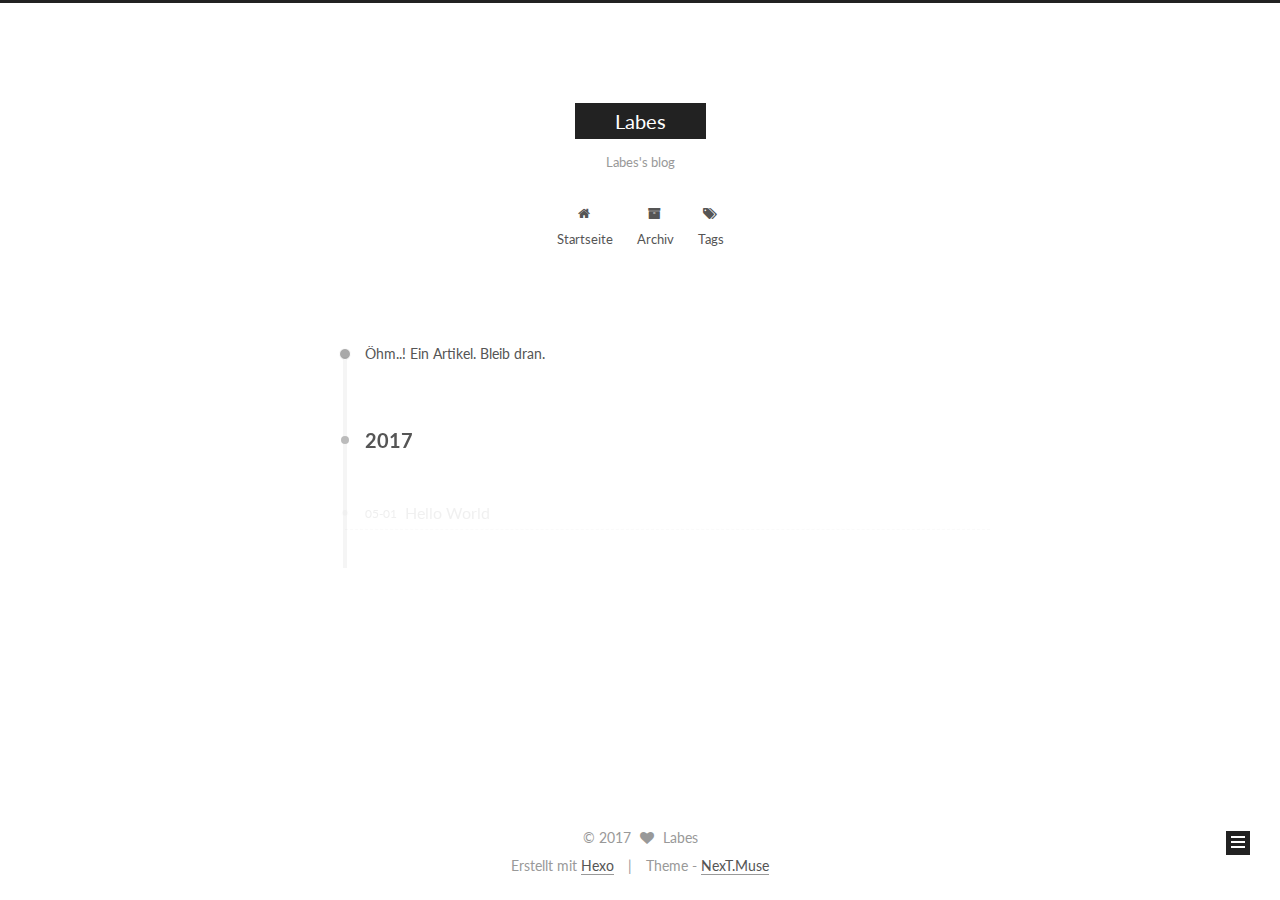
==== archives/index.html @ ba98d1d5 "Site updated: 2017-05-01 14:37:42" ====
<!doctype html>



  


<html class="theme-next muse use-motion" lang="zh">
<head>
  <meta charset="UTF-8"/>
<meta http-equiv="X-UA-Compatible" content="IE=edge" />
<meta name="viewport" content="width=device-width, initial-scale=1, maximum-scale=1"/>






<meta http-equiv="Cache-Control" content="no-transform" />
<meta http-equiv="Cache-Control" content="no-siteapp" />















  
  
  <link href="/lib/fancybox/source/jquery.fancybox.css?v=2.1.5" rel="stylesheet" type="text/css" />




  
  
  
  

  
    
    
  

  

  

  

  

  
    
    
    <link href="//fonts.googleapis.com/css?family=Lato:300,300italic,400,400italic,700,700italic&subset=latin,latin-ext" rel="stylesheet" type="text/css">
  






<link href="/lib/font-awesome/css/font-awesome.min.css?v=4.6.2" rel="stylesheet" type="text/css" />

<link href="/css/main.css?v=5.1.1" rel="stylesheet" type="text/css" />


  <meta name="keywords" content="Hexo, NexT" />








  <link rel="shortcut icon" type="image/x-icon" href="/favicon.ico?v=5.1.1" />






<meta property="og:type" content="website">
<meta property="og:title" content="Labes">
<meta property="og:url" content="http://www.labes.cn/archives/index.html">
<meta property="og:site_name" content="Labes">
<meta name="twitter:card" content="summary">
<meta name="twitter:title" content="Labes">



<script type="text/javascript" id="hexo.configurations">
  var NexT = window.NexT || {};
  var CONFIG = {
    root: '/',
    scheme: 'Muse',
    sidebar: {"position":"left","display":"post","offset":12,"offset_float":0,"b2t":false,"scrollpercent":false},
    fancybox: true,
    motion: true,
    duoshuo: {
      userId: '0',
      author: 'Author'
    },
    algolia: {
      applicationID: '',
      apiKey: '',
      indexName: '',
      hits: {"per_page":10},
      labels: {"input_placeholder":"Search for Posts","hits_empty":"We didn't find any results for the search: ${query}","hits_stats":"${hits} results found in ${time} ms"}
    }
  };
</script>



  <link rel="canonical" href="http://www.labes.cn/archives/"/>





  <title>Archiv | Labes</title>
</head>

<body itemscope itemtype="http://schema.org/WebPage" lang="zh">

  














  
  
    
  

  <div class="container sidebar-position-left  page-archive  ">
    <div class="headband"></div>

    <header id="header" class="header" itemscope itemtype="http://schema.org/WPHeader">
      <div class="header-inner"><div class="site-brand-wrapper">
  <div class="site-meta ">
    

    <div class="custom-logo-site-title">
      <a href="/"  class="brand" rel="start">
        <span class="logo-line-before"><i></i></span>
        <span class="site-title">Labes</span>
        <span class="logo-line-after"><i></i></span>
      </a>
    </div>
      
        <p class="site-subtitle">Labes's blog</p>
      
  </div>

  <div class="site-nav-toggle">
    <button>
      <span class="btn-bar"></span>
      <span class="btn-bar"></span>
      <span class="btn-bar"></span>
    </button>
  </div>
</div>

<nav class="site-nav">
  

  
    <ul id="menu" class="menu">
      
        
        <li class="menu-item menu-item-home">
          <a href="/" rel="section">
            
              <i class="menu-item-icon fa fa-fw fa-home"></i> <br />
            
            Startseite
          </a>
        </li>
      
        
        <li class="menu-item menu-item-archives">
          <a href="/archives" rel="section">
            
              <i class="menu-item-icon fa fa-fw fa-archive"></i> <br />
            
            Archiv
          </a>
        </li>
      
        
        <li class="menu-item menu-item-tags">
          <a href="/tags" rel="section">
            
              <i class="menu-item-icon fa fa-fw fa-tags"></i> <br />
            
            Tags
          </a>
        </li>
      

      
    </ul>
  

  
</nav>



 </div>
    </header>

    <main id="main" class="main">
      <div class="main-inner">
        <div class="content-wrap">
          <div id="content" class="content">
            

  <section id="posts" class="posts-collapse">
    <span class="archive-move-on"></span>

    <span class="archive-page-counter">
      
      
      
        
      
      Öhm..! Ein Artikel. Bleib dran.
    </span>

    

      
      
      

      
        
        <div class="collection-title">
          <h2 class="archive-year motion-element" id="archive-year-2017">2017</h2>
        </div>
      
      

      

  <article class="post post-type-normal" itemscope itemtype="http://schema.org/Article">
    <header class="post-header">

      <h1 class="post-title">
        
            <a class="post-title-link" href="/2017/05/01/hello-world/" itemprop="url">
              
                <span itemprop="name">Hello World</span>
              
            </a>
        
      </h1>

      <div class="post-meta">
        <time class="post-time" itemprop="dateCreated"
              datetime="2017-05-01T14:27:20+08:00"
              content="2017-05-01" >
          05-01
        </time>
      </div>

    </header>
  </article>



    

  </section>

  



          </div>
          


          

        </div>
        
          
  
  <div class="sidebar-toggle">
    <div class="sidebar-toggle-line-wrap">
      <span class="sidebar-toggle-line sidebar-toggle-line-first"></span>
      <span class="sidebar-toggle-line sidebar-toggle-line-middle"></span>
      <span class="sidebar-toggle-line sidebar-toggle-line-last"></span>
    </div>
  </div>

  <aside id="sidebar" class="sidebar">
    <div class="sidebar-inner">

      

      

      <section class="site-overview sidebar-panel sidebar-panel-active">
        <div class="site-author motion-element" itemprop="author" itemscope itemtype="http://schema.org/Person">
          <img class="site-author-image" itemprop="image"
               src="/images/avatar.gif"
               alt="Labes" />
          <p class="site-author-name" itemprop="name">Labes</p>
           
              <p class="site-description motion-element" itemprop="description"></p>
          
        </div>
        <nav class="site-state motion-element">

          
            <div class="site-state-item site-state-posts">
              <a href="/archives">
                <span class="site-state-item-count">1</span>
                <span class="site-state-item-name">Artikel</span>
              </a>
            </div>
          

          

          

        </nav>

        

        <div class="links-of-author motion-element">
          
        </div>

        
        

        
        

        


      </section>

      

      

    </div>
  </aside>


        
      </div>
    </main>

    <footer id="footer" class="footer">
      <div class="footer-inner">
        <div class="copyright" >
  
  &copy; 
  <span itemprop="copyrightYear">2017</span>
  <span class="with-love">
    <i class="fa fa-heart"></i>
  </span>
  <span class="author" itemprop="copyrightHolder">Labes</span>
</div>


<div class="powered-by">
  Erstellt mit  <a class="theme-link" href="https://hexo.io">Hexo</a>
</div>

<div class="theme-info">
  Theme -
  <a class="theme-link" href="https://github.com/iissnan/hexo-theme-next">
    NexT.Muse
  </a>
</div>


        

        
      </div>
    </footer>

    
      <div class="back-to-top">
        <i class="fa fa-arrow-up"></i>
        
      </div>
    

  </div>

  

<script type="text/javascript">
  if (Object.prototype.toString.call(window.Promise) !== '[object Function]') {
    window.Promise = null;
  }
</script>









  












  
  <script type="text/javascript" src="/lib/jquery/index.js?v=2.1.3"></script>

  
  <script type="text/javascript" src="/lib/fastclick/lib/fastclick.min.js?v=1.0.6"></script>

  
  <script type="text/javascript" src="/lib/jquery_lazyload/jquery.lazyload.js?v=1.9.7"></script>

  
  <script type="text/javascript" src="/lib/velocity/velocity.min.js?v=1.2.1"></script>

  
  <script type="text/javascript" src="/lib/velocity/velocity.ui.min.js?v=1.2.1"></script>

  
  <script type="text/javascript" src="/lib/fancybox/source/jquery.fancybox.pack.js?v=2.1.5"></script>


  


  <script type="text/javascript" src="/js/src/utils.js?v=5.1.1"></script>

  <script type="text/javascript" src="/js/src/motion.js?v=5.1.1"></script>



  
  

  
  
    <script type="text/javascript" id="motion.page.archive">
      $('.archive-year').velocity('transition.slideLeftIn');
    </script>
  


  


  <script type="text/javascript" src="/js/src/bootstrap.js?v=5.1.1"></script>



  


  




	





  





  





  






  





  

  

  

  

  

</body>
</html>
---- css/main.css ----
/* normalize.css v3.0.2 | MIT License | git.io/normalize */
html {
  font-family: sans-serif; /* 1 */
  -ms-text-size-adjust: 100%; /* 2 */
  -webkit-text-size-adjust: 100%; /* 2 */
}
body {
  margin: 0;
}
article,
aside,
details,
figcaption,
figure,
footer,
header,
hgroup,
main,
menu,
nav,
section,
summary {
  display: block;
}
audio,
canvas,
progress,
video {
  display: inline-block; /* 1 */
  vertical-align: baseline; /* 2 */
}
audio:not([controls]) {
  display: none;
  height: 0;
}
[hidden],
template {
  display: none;
}
a {
  background-color: transparent;
}
a:active,
a:hover {
  outline: 0;
}
abbr[title] {
  border-bottom: 1px dotted;
}
b,
strong {
  font-weight: bold;
}
dfn {
  font-style: italic;
}
h1 {
  font-size: 2em;
  margin: 0.67em 0;
}
mark {
  background: #ff0;
  color: #000;
}
small {
  font-size: 80%;
}
sub,
sup {
  font-size: 75%;
  line-height: 0;
  position: relative;
  vertical-align: baseline;
}
sup {
  top: -0.5em;
}
sub {
  bottom: -0.25em;
}
img {
  border: 0;
}
svg:not(:root) {
  overflow: hidden;
}
figure {
  margin: 1em 40px;
}
hr {
  -moz-box-sizing: content-box;
  box-sizing: content-box;
  height: 0;
}
pre {
  overflow: auto;
}
code,
kbd,
pre,
samp {
  font-family: monospace, monospace;
  font-size: 1em;
}
button,
input,
optgroup,
select,
textarea {
  color: inherit; /* 1 */
  font: inherit; /* 2 */
  margin: 0; /* 3 */
}
button {
  overflow: visible;
}
button,
select {
  text-transform: none;
}
button,
html input[type="button"],
input[type="reset"],
input[type="submit"] {
  -webkit-appearance: button; /* 2 */
  cursor: pointer; /* 3 */
}
button[disabled],
html input[disabled] {
  cursor: default;
}
button::-moz-focus-inner,
input::-moz-focus-inner {
  border: 0;
  padding: 0;
}
input {
  line-height: normal;
}
input[type="checkbox"],
input[type="radio"] {
  box-sizing: border-box; /* 1 */
  padding: 0; /* 2 */
}
input[type="number"]::-webkit-inner-spin-button,
input[type="number"]::-webkit-outer-spin-button {
  height: auto;
}
input[type="search"] {
  -webkit-appearance: textfield; /* 1 */
  -moz-box-sizing: content-box;
  -webkit-box-sizing: content-box; /* 2 */
  box-sizing: content-box;
}
input[type="search"]::-webkit-search-cancel-button,
input[type="search"]::-webkit-search-decoration {
  -webkit-appearance: none;
}
fieldset {
  border: 1px solid #c0c0c0;
  margin: 0 2px;
  padding: 0.35em 0.625em 0.75em;
}
legend {
  border: 0; /* 1 */
  padding: 0; /* 2 */
}
textarea {
  overflow: auto;
}
optgroup {
  font-weight: bold;
}
table {
  border-collapse: collapse;
  border-spacing: 0;
}
td,
th {
  padding: 0;
}
::selection {
  background: #262a30;
  color: #fff;
}
body {
  position: relative;
  font-family: 'Lato', "PingFang SC", "Microsoft YaHei", sans-serif;
  font-size: 14px;
  line-height: 2;
  color: #555;
  background: #fff;
}
@media (max-width: 767px) {
  body {
    padding-right: 0 !important;
  }
}
@media (min-width: 768px) and (max-width: 991px) {
  body {
    padding-right: 0 !important;
  }
}
@media (min-width: 1600px) {
  body {
    font-size: 16px;
  }
}
h1,
h2,
h3,
h4,
h5,
h6 {
  margin: 0;
  padding: 0;
  font-weight: bold;
  line-height: 1.5;
  font-family: 'Lato', "PingFang SC", "Microsoft YaHei", sans-serif;
}
h2,
h3,
h4,
h5,
h6 {
  margin: 20px 0 15px;
}
h1 {
  font-size: 22px;
}
@media (max-width: 767px) {
  h1 {
    font-size: 18px;
  }
}
h2 {
  font-size: 20px;
}
@media (max-width: 767px) {
  h2 {
    font-size: 16px;
  }
}
h3 {
  font-size: 18px;
}
@media (max-width: 767px) {
  h3 {
    font-size: 14px;
  }
}
h4 {
  font-size: 16px;
}
@media (max-width: 767px) {
  h4 {
    font-size: 12px;
  }
}
h5 {
  font-size: 14px;
}
@media (max-width: 767px) {
  h5 {
    font-size: 10px;
  }
}
h6 {
  font-size: 12px;
}
@media (max-width: 767px) {
  h6 {
    font-size: 8px;
  }
}
p {
  margin: 0 0 25px 0;
}
a {
  color: #555;
  text-decoration: none;
  border-bottom: 1px solid #999;
  word-wrap: break-word;
}
a:hover {
  color: #222;
  border-bottom-color: #222;
}
blockquote {
  margin: 0;
  padding: 0;
}
img {
  display: block;
  margin: auto;
  max-width: 100%;
  height: auto;
}
hr {
  margin: 40px 0;
  height: 3px;
  border: none;
  background-color: #ddd;
  background-image: repeating-linear-gradient(-45deg, #fff, #fff 4px, transparent 4px, transparent 8px);
}
blockquote {
  padding: 0 15px;
  color: #666;
  border-left: 4px solid #ddd;
}
blockquote cite::before {
  content: "-";
  padding: 0 5px;
}
dt {
  font-weight: 700;
}
dd {
  margin: 0;
  padding: 0;
}
.text-left {
  text-align: left;
}
.text-center {
  text-align: center;
}
.text-right {
  text-align: right;
}
.text-justify {
  text-align: justify;
}
.text-nowrap {
  white-space: nowrap;
}
.text-lowercase {
  text-transform: lowercase;
}
.text-uppercase {
  text-transform: uppercase;
}
.text-capitalize {
  text-transform: capitalize;
}
.center-block {
  display: block;
  margin-left: auto;
  margin-right: auto;
}
.clearfix:before,
.clearfix:after {
  content: " ";
  display: table;
}
.clearfix:after {
  clear: both;
}
.pullquote {
  width: 45%;
}
.pullquote.left {
  float: left;
  margin-left: 5px;
  margin-right: 10px;
}
.pullquote.right {
  float: right;
  margin-left: 10px;
  margin-right: 5px;
}
.affix.affix.affix {
  position: fixed;
}
.translation {
  margin-top: -20px;
  font-size: 14px;
  color: #999;
}
.scrollbar-measure {
  width: 100px;
  height: 100px;
  overflow: scroll;
  position: absolute;
  top: -9999px;
}
.use-motion .motion-element {
  opacity: 0;
}
table {
  margin: 20px 0;
  width: 100%;
  border-collapse: collapse;
  border-spacing: 0;
  border: 1px solid #ddd;
  font-size: 14px;
  table-layout: fixed;
  word-wrap: break-all;
}
table>tbody>tr:nth-of-type(odd) {
  background-color: #f9f9f9;
}
table>tbody>tr:hover {
  background-color: #f5f5f5;
}
caption,
th,
td {
  padding: 8px;
  text-align: left;
  vertical-align: middle;
  font-weight: normal;
}
th,
td {
  border-bottom: 3px solid #ddd;
  border-right: 1px solid #eee;
}
th {
  padding-bottom: 10px;
  font-weight: 700;
}
td {
  border-bottom-width: 1px;
}
html,
body {
  height: 100%;
}
.container {
  position: relative;
  min-height: 100%;
}
.header-inner {
  margin: 0 auto;
  padding: 100px 0 70px;
  width: 700px;
}
@media (min-width: 1600px) {
  .container .header-inner {
    width: 900px;
  }
}
.main {
  padding-bottom: 150px;
}
.main-inner {
  margin: 0 auto;
  width: 700px;
}
@media (min-width: 1600px) {
  .container .main-inner {
    width: 900px;
  }
}
.footer {
  position: absolute;
  left: 0;
  bottom: 0;
  width: 100%;
  min-height: 50px;
}
.footer-inner {
  box-sizing: border-box;
  margin: 20px auto;
  width: 700px;
}
@media (min-width: 1600px) {
  .container .footer-inner {
    width: 900px;
  }
}
pre,
.highlight {
  overflow: auto;
  margin: 20px 0;
  padding: 0;
  font-size: 13px;
  color: #4d4d4c;
  background: #f7f7f7;
  line-height: 1.6;
}
pre,
code {
  font-family: consolas, Menlo, "PingFang SC", "Microsoft YaHei", monospace;
}
code {
  padding: 2px 4px;
  word-wrap: break-word;
  color: #555;
  background: #eee;
  border-radius: 3px;
  font-size: 13px;
}
pre code {
  padding: 0;
  color: #4d4d4c;
  background: none;
  text-shadow: none;
}
.highlight {
  border-radius: 1px;
}
.highlight pre {
  border: none;
  margin: 0;
  padding: 10px 0;
}
.highlight table {
  margin: 0;
  width: auto;
  border: none;
}
.highlight td {
  border: none;
  padding: 0;
}
.highlight figcaption {
  font-size: 1em;
  color: #4d4d4c;
  line-height: 1em;
  margin-bottom: 1em;
}
.highlight figcaption:before,
.highlight figcaption:after {
  content: " ";
  display: table;
}
.highlight figcaption:after {
  clear: both;
}
.highlight figcaption a {
  float: right;
  color: #4d4d4c;
}
.highlight figcaption a:hover {
  border-bottom-color: #4d4d4c;
}
.highlight .gutter pre {
  padding-left: 10px;
  padding-right: 10px;
  color: #869194;
  text-align: right;
  background-color: #eff2f3;
}
.highlight .code pre {
  width: 100%;
  padding-left: 10px;
  padding-right: 10px;
  background-color: #f7f7f7;
}
.highlight .line {
  height: 20px;
}
.gutter {
  -webkit-user-select: none;
  -moz-user-select: none;
  -ms-user-select: none;
  user-select: none;
}
.gist table {
  width: auto;
}
.gist table td {
  border: none;
}
pre .deletion {
  background: #fdd;
}
pre .addition {
  background: #dfd;
}
pre .meta {
  color: #8959a8;
}
pre .comment {
  color: #8e908c;
}
pre .variable,
pre .attribute,
pre .tag,
pre .regexp,
pre .ruby .constant,
pre .xml .tag .title,
pre .xml .pi,
pre .xml .doctype,
pre .html .doctype,
pre .css .id,
pre .css .class,
pre .css .pseudo {
  color: #c82829;
}
pre .number,
pre .preprocessor,
pre .built_in,
pre .literal,
pre .params,
pre .constant,
pre .command {
  color: #f5871f;
}
pre .ruby .class .title,
pre .css .rules .attribute,
pre .string,
pre .value,
pre .inheritance,
pre .header,
pre .ruby .symbol,
pre .xml .cdata,
pre .special,
pre .number,
pre .formula {
  color: #718c00;
}
pre .title,
pre .css .hexcolor {
  color: #3e999f;
}
pre .function,
pre .python .decorator,
pre .python .title,
pre .ruby .function .title,
pre .ruby .title .keyword,
pre .perl .sub,
pre .javascript .title,
pre .coffeescript .title {
  color: #4271ae;
}
pre .keyword,
pre .javascript .function {
  color: #8959a8;
}
.full-image.full-image.full-image {
  border: none;
  max-width: 100%;
  width: auto;
  margin: 20px auto;
}
@media (min-width: 992px) {
  .full-image.full-image.full-image {
    max-width: none;
    width: 110%;
    margin: 25px -5%;
  }
}
.blockquote-center,
.page-home .post-type-quote blockquote,
.page-post-detail .post-type-quote blockquote {
  position: relative;
  margin: 40px 0;
  padding: 0;
  border-left: none;
  text-align: center;
}
.blockquote-center::before,
.page-home .post-type-quote blockquote::before,
.page-post-detail .post-type-quote blockquote::before,
.blockquote-center::after,
.page-home .post-type-quote blockquote::after,
.page-post-detail .post-type-quote blockquote::after {
  position: absolute;
  content: ' ';
  display: block;
  width: 100%;
  height: 24px;
  opacity: 0.2;
  background-repeat: no-repeat;
  background-position: 0 -6px;
  background-size: 22px 22px;
}
.blockquote-center::before,
.page-home .post-type-quote blockquote::before,
.page-post-detail .post-type-quote blockquote::before {
  top: -20px;
  background-image: url("../images/quote-l.svg");
  border-top: 1px solid #ccc;
}
.blockquote-center::after,
.page-home .post-type-quote blockquote::after,
.page-post-detail .post-type-quote blockquote::after {
  bottom: -20px;
  background-image: url("../images/quote-r.svg");
  border-bottom: 1px solid #ccc;
  background-position: 100% 8px;
}
.blockquote-center p,
.page-home .post-type-quote blockquote p,
.page-post-detail .post-type-quote blockquote p,
.blockquote-center div,
.page-home .post-type-quote blockquote div,
.page-post-detail .post-type-quote blockquote div {
  text-align: center;
}
.post .post-body .group-picture img {
  box-sizing: border-box;
  padding: 0 3px;
  border: none;
}
.post .group-picture-row {
  overflow: hidden;
  margin-top: 6px;
}
.post .group-picture-row:first-child {
  margin-top: 0;
}
.post .group-picture-column {
  float: left;
}
.page-post-detail .post-body .group-picture-column {
  float: none;
  margin-top: 10px;
  width: auto !important;
}
.page-post-detail .post-body .group-picture-column img {
  margin: 0 auto;
}
.page-archive .group-picture-container {
  overflow: hidden;
}
.page-archive .group-picture-row {
  float: left;
}
.page-archive .group-picture-row:first-child {
  margin-top: 6px;
}
.page-archive .group-picture-column {
  max-width: 150px;
  max-height: 150px;
}
.note {
  padding: 20px;
  margin: 20px 0;
  border: 1px solid #eee;
  border-left-width: 5px;
  border-radius: 3px;
}
.note h2,
.note h3,
.note h4,
.note h5,
.note h6 {
  margin-top: 0;
  margin-bottom: 5px;
}
.note p:last-child {
  margin-bottom: 0;
}
.note code {
  border-radius: 3px;
}
.note+.note {
  margin-top: -5px;
}
.default {
  border-left-color: #777;
}
.default h2,
.default h3,
.default h4,
.default h5,
.default h6 {
  color: #777;
}
.primary {
  border-left-color: #428bca;
}
.primary h2,
.primary h3,
.primary h4,
.primary h5,
.primary h6 {
  color: #428bca;
}
.success {
  border-left-color: #5cb85c;
}
.success h2,
.success h3,
.success h4,
.success h5,
.success h6 {
  color: #5cb85c;
}
.danger {
  border-left-color: #d9534f;
}
.danger h2,
.danger h3,
.danger h4,
.danger h5,
.danger h6 {
  color: #d9534f;
}
.warning {
  border-left-color: #f0ad4e;
}
.warning h2,
.warning h3,
.warning h4,
.warning h5,
.warning h6 {
  color: #f0ad4e;
}
.info {
  border-left-color: #5bc0de;
}
.info h2,
.info h3,
.info h4,
.info h5,
.info h6 {
  color: #5bc0de;
}
.btn {
  display: inline-block;
  padding: 0 20px;
  font-size: 14px;
  color: #fff;
  background: #222;
  border: 2px solid #222;
  text-decoration: none;
  border-radius: 0;
  transition-property: background-color;
  transition-duration: 0.2s;
  transition-timing-function: ease-in-out;
  transition-delay: 0s;
}
.btn:hover,
.post-button .btn:hover {
  border-color: #222;
  color: #222;
  background: #fff;
}
.btn-bar {
  display: block;
  width: 22px;
  height: 2px;
  background: #555;
  border-radius: 1px;
}
.btn-bar+.btn-bar {
  margin-top: 4px;
}
.pagination {
  margin: 120px 0 40px;
  text-align: center;
  border-top: 1px solid #eee;
}
.page-number-basic,
.pagination .prev,
.pagination .next,
.pagination .page-number,
.pagination .space {
  display: inline-block;
  position: relative;
  top: -1px;
  margin: 0 10px;
  padding: 0 10px;
  line-height: 30px;
}
@media (max-width: 767px) {
  .page-number-basic,
  .pagination .prev,
  .pagination .next,
  .pagination .page-number,
  .pagination .space {
    margin: 0 5px;
  }
}
.pagination .prev,
.pagination .next,
.pagination .page-number {
  border-bottom: 0;
  border-top: 1px solid #eee;
  transition-property: border-color;
  transition-duration: 0.2s;
  transition-timing-function: ease-in-out;
  transition-delay: 0s;
}
.pagination .prev:hover,
.pagination .next:hover,
.pagination .page-number:hover {
  border-top-color: #222;
}
.pagination .space {
  padding: 0;
  margin: 0;
}
.pagination .prev {
  margin-left: 0;
}
.pagination .next {
  margin-right: 0;
}
.pagination .page-number.current {
  color: #fff;
  background: #ccc;
  border-top-color: #ccc;
}
@media (max-width: 767px) {
  .pagination {
    border-top: none;
  }
  .pagination .prev,
  .pagination .next,
  .pagination .page-number {
    margin-bottom: 10px;
    border-top: 0;
    border-bottom: 1px solid #eee;
  }
  .pagination .prev:hover,
  .pagination .next:hover,
  .pagination .page-number:hover {
    border-bottom-color: #222;
  }
}
.comments {
  margin: 60px 20px 0;
}
.tag-cloud {
  text-align: center;
}
.tag-cloud a {
  display: inline-block;
  margin: 10px;
}
.back-to-top {
  box-sizing: border-box;
  position: fixed;
  bottom: -100px;
  right: 30px;
  z-index: 1050;
  padding: 0 6px;
  width: 24px;
  background: #222;
  font-size: 12px;
  opacity: 1;
  color: #fff;
  cursor: pointer;
  text-align: center;
  -webkit-transform: translateZ(0);
  transition-property: bottom;
  transition-duration: 0.2s;
  transition-timing-function: ease-in-out;
  transition-delay: 0s;
}
@media (max-width: 767px) {
  .back-to-top {
    display: none;
  }
}
@media (min-width: 768px) and (max-width: 991px) {
  .back-to-top {
    display: none;
  }
}
.back-to-top.back-to-top-on {
  bottom: 19px;
}
.header {
  background: transparent;
}
.header-inner {
  position: relative;
}
.headband {
  height: 3px;
  background: #222;
}
.site-meta {
  margin: 0;
  text-align: center;
}
@media (max-width: 767px) {
  .site-meta {
    text-align: center;
  }
}
.brand {
  position: relative;
  display: inline-block;
  padding: 0 40px;
  color: #fff;
  background: #222;
  border-bottom: none;
}
.brand:hover {
  color: #fff;
}
.logo {
  display: inline-block;
  margin-right: 5px;
  line-height: 36px;
  vertical-align: top;
}
.site-title {
  display: inline-block;
  vertical-align: top;
  line-height: 36px;
  font-size: 20px;
  font-weight: normal;
  font-family: 'Lato', "PingFang SC", "Microsoft YaHei", sans-serif;
}
.site-subtitle {
  margin-top: 10px;
  font-size: 13px;
  color: #999;
}
.use-motion .brand {
  opacity: 0;
}
.use-motion .logo,
.use-motion .site-title,
.use-motion .site-subtitle {
  opacity: 0;
  position: relative;
  top: -10px;
}
.site-nav-toggle {
  display: none;
  position: absolute;
  top: 10px;
  left: 10px;
}
@media (max-width: 767px) {
  .site-nav-toggle {
    display: block;
  }
}
.site-nav-toggle button {
  margin-top: 2px;
  padding: 9px 10px;
  background: transparent;
  border: none;
}
@media (max-width: 767px) {
  .site-nav {
    display: none;
    margin: 0 -10px;
    padding: 0 10px;
    clear: both;
    border-top: 1px solid #ddd;
  }
}
@media (min-width: 768px) and (max-width: 991px) {
  .site-nav {
    display: block !important;
  }
}
@media (min-width: 992px) {
  .site-nav {
    display: block !important;
  }
}
.menu {
  margin-top: 20px;
  padding-left: 0;
  text-align: center;
}
.menu .menu-item {
  display: inline-block;
  margin: 0 10px;
  list-style: none;
}
@media screen and (max-width: 767px) {
  .menu .menu-item {
    margin-top: 10px;
  }
}
.menu .menu-item a {
  display: block;
  font-size: 13px;
  line-height: inherit;
  border-bottom: 1px solid transparent;
  transition-property: border-color;
  transition-duration: 0.2s;
  transition-timing-function: ease-in-out;
  transition-delay: 0s;
}
.menu .menu-item a:hover {
  border-bottom-color: #222;
}
.menu .menu-item .fa {
  margin-right: 5px;
}
.use-motion .menu-item {
  opacity: 0;
}
.post-body {
  font-family: 'Lato', "PingFang SC", "Microsoft YaHei", sans-serif;
}
@media (max-width: 767px) {
  .post-body {
    word-break: break-word;
  }
}
.post-body .fancybox img {
  display: block !important;
  margin: 0 auto;
  cursor: pointer;
  cursor: zoom-in;
  cursor: -webkit-zoom-in;
}
.post-body .image-caption,
.post-body .figure .caption {
  margin: 10px auto 15px;
  text-align: center;
  font-size: 14px;
  color: #999;
  font-weight: bold;
  line-height: 1;
}
.post-sticky-flag {
  display: inline-block;
  font-size: 16px;
  -ms-transform: rotate(30deg);
  -webkit-transform: rotate(30deg);
  -moz-transform: rotate(30deg);
  -ms-transform: rotate(30deg);
  -o-transform: rotate(30deg);
  transform: rotate(30deg);
}
.posts-expand {
  padding-top: 40px;
}
@media (max-width: 767px) {
  .posts-expand {
    margin: 0 20px;
  }
  .post-body pre {
    padding: 10px;
  }
  .post-body pre .gutter pre {
    padding-right: 10px;
  }
  .post-body .highlight {
    margin-left: 0px;
    margin-right: 0px;
    padding: 0;
  }
  .post-body .highlight .gutter pre {
    padding-right: 10px;
  }
}
@media (min-width: 992px) {
  .posts-expand .post-body {
    text-align: justify;
  }
}
.posts-expand .post-body h2,
.posts-expand .post-body h3,
.posts-expand .post-body h4,
.posts-expand .post-body h5,
.posts-expand .post-body h6 {
  padding-top: 10px;
}
.posts-expand .post-body h2 .header-anchor,
.posts-expand .post-body h3 .header-anchor,
.posts-expand .post-body h4 .header-anchor,
.posts-expand .post-body h5 .header-anchor,
.posts-expand .post-body h6 .header-anchor {
  float: right;
  margin-left: 10px;
  color: #ccc;
  border-bottom-style: none;
  visibility: hidden;
}
.posts-expand .post-body h2 .header-anchor:hover,
.posts-expand .post-body h3 .header-anchor:hover,
.posts-expand .post-body h4 .header-anchor:hover,
.posts-expand .post-body h5 .header-anchor:hover,
.posts-expand .post-body h6 .header-anchor:hover {
  color: inherit;
}
.posts-expand .post-body h2:hover .header-anchor,
.posts-expand .post-body h3:hover .header-anchor,
.posts-expand .post-body h4:hover .header-anchor,
.posts-expand .post-body h5:hover .header-anchor,
.posts-expand .post-body h6:hover .header-anchor {
  visibility: visible;
}
.posts-expand .post-body ul li {
  list-style: circle;
}
.posts-expand .post-body img {
  box-sizing: border-box;
  margin: auto;
  padding: 3px;
  border: 1px solid #ddd;
}
.posts-expand .fancybox img {
  margin: 0 auto;
}
@media (max-width: 767px) {
  .posts-collapse {
    margin: 0 20px;
  }
  .posts-collapse .post-title,
  .posts-collapse .post-meta {
    display: block;
    width: auto;
    text-align: left;
  }
}
.posts-collapse {
  position: relative;
  z-index: 1010;
  margin-left: 55px;
}
.posts-collapse::after {
  content: " ";
  position: absolute;
  top: 20px;
  left: 0;
  margin-left: -2px;
  width: 4px;
  height: 100%;
  background: #f5f5f5;
  z-index: -1;
}
@media (max-width: 767px) {
  .posts-collapse {
    margin: 0 20px;
  }
}
.posts-collapse .collection-title {
  position: relative;
  margin: 60px 0;
}
.posts-collapse .collection-title h2 {
  margin-left: 20px;
}
.posts-collapse .collection-title small {
  color: #bbb;
}
.posts-collapse .collection-title::before {
  content: " ";
  position: absolute;
  left: 0;
  top: 50%;
  margin-left: -4px;
  margin-top: -4px;
  width: 8px;
  height: 8px;
  background: #bbb;
  border-radius: 50%;
}
.posts-collapse .post {
  margin: 30px 0;
}
.posts-collapse .post-header {
  position: relative;
  transition-duration: 0.2s;
  transition-timing-function: ease-in-out;
  transition-delay: 0s;
  transition-property: border;
  border-bottom: 1px dashed #ccc;
}
.posts-collapse .post-header::before {
  content: " ";
  position: absolute;
  left: 0;
  top: 12px;
  width: 6px;
  height: 6px;
  margin-left: -4px;
  background: #bbb;
  border-radius: 50%;
  border: 1px solid #fff;
  transition-duration: 0.2s;
  transition-timing-function: ease-in-out;
  transition-delay: 0s;
  transition-property: background;
}
.posts-collapse .post-header:hover {
  border-bottom-color: #666;
}
.posts-collapse .post-header:hover::before {
  background: #222;
}
.posts-collapse .post-meta {
  position: absolute;
  font-size: 12px;
  left: 20px;
  top: 5px;
}
.posts-collapse .post-comments-count {
  display: none;
}
.posts-collapse .post-title {
  margin-left: 60px;
  font-size: 16px;
  font-weight: normal;
  line-height: inherit;
}
.posts-collapse .post-title::after {
  margin-left: 3px;
  opacity: 0.6;
}
.posts-collapse .post-title a {
  color: #666;
  border-bottom: none;
}
.page-home .post-type-quote .post-header,
.page-post-detail .post-type-quote .post-header,
.page-home .post-type-quote .post-tags,
.page-post-detail .post-type-quote .post-tags {
  display: none;
}
.posts-expand .post-title {
  font-size: 26px;
  text-align: center;
  word-break: break-word;
  font-weight: 400;
}
@media (max-width: 767px) {
  .posts-expand .post-title {
    font-size: 22px;
  }
}
.posts-expand .post-title-link {
  display: inline-block;
  position: relative;
  color: #555;
  border-bottom: none;
  line-height: 1.2;
  vertical-align: top;
}
.posts-expand .post-title-link::before {
  content: "";
  position: absolute;
  width: 100%;
  height: 2px;
  bottom: 0;
  left: 0;
  background-color: #000;
  visibility: hidden;
  -webkit-transform: scaleX(0);
  -moz-transform: scaleX(0);
  -ms-transform: scaleX(0);
  -o-transform: scaleX(0);
  transform: scaleX(0);
  transition-duration: 0.2s;
  transition-timing-function: ease-in-out;
  transition-delay: 0s;
}
.posts-expand .post-title-link:hover::before {
  visibility: visible;
  -webkit-transform: scaleX(1);
  -moz-transform: scaleX(1);
  -ms-transform: scaleX(1);
  -o-transform: scaleX(1);
  transform: scaleX(1);
}
.posts-expand .post-title-link .fa {
  font-size: 16px;
}
.posts-expand .post-meta {
  margin: 3px 0 60px 0;
  color: #999;
  font-family: 'Lato', "PingFang SC", "Microsoft YaHei", sans-serif;
  font-size: 12px;
  text-align: center;
}
.posts-expand .post-meta .post-category-list {
  display: inline-block;
  margin: 0;
  padding: 3px;
}
.posts-expand .post-meta .post-category-list-link {
  color: #999;
}
.posts-expand .post-meta .post-description {
  font-size: 14px;
  margin-top: 2px;
}
.post-wordcount {
  display: inline-block;
}
.post-meta-divider {
  margin: 0 0.5em;
}
.post-meta-item-icon {
  margin-right: 3px;
}
@media (min-width: 768px) and (max-width: 991px) {
  .post-meta-item-icon {
    display: inline-block;
  }
}
@media (max-width: 767px) {
  .post-meta-item-icon {
    display: inline-block;
  }
}
@media (min-width: 768px) and (max-width: 991px) {
  .post-meta-item-text {
    display: none;
  }
}
@media (max-width: 767px) {
  .post-meta-item-text {
    display: none;
  }
}
@media (max-width: 767px) {
  .posts-expand .post-comments-count {
    display: none;
  }
}
.social-like {
  font-size: 14px;
  height: 20px;
  text-align: center;
  border-top: 1px solid #eee;
  padding-top: 9px;
  margin-top: 45px;
  display: flex;
  justify-content: center;
}
.vk_like {
  width: 85px;
  height: 21px;
  padding-top: 7px;
  align-self: center;
}
.fb_like {
  height: 30px;
  align-self: center;
}
.post-button {
  margin-top: 50px;
}
.post-button .btn {
  color: #fff;
  font-size: 14px;
  background: #222;
  border-radius: 0;
  line-height: 2;
  margin: 0 4px 8px 4px;
}
.post-button .fa-fw {
  width: 1.285714285714286em;
  text-align: left;
}
.posts-expand .post-tags {
  margin-top: 40px;
  text-align: center;
}
.posts-expand .post-tags a {
  display: inline-block;
  margin-right: 10px;
  font-size: 13px;
}
.post-nav {
  display: table;
  margin-top: 15px;
  width: 100%;
  border-top: 1px solid #eee;
}
.post-nav-divider {
  display: table-cell;
  width: 10%;
}
.post-nav-item {
  display: table-cell;
  padding: 10px 0 0 0;
  width: 45%;
  vertical-align: top;
}
.post-nav-item a {
  position: relative;
  display: block;
  line-height: 25px;
  font-size: 14px;
  color: #555;
  border-bottom: none;
}
.post-nav-item a:hover {
  color: #222;
  border-bottom: none;
}
.post-nav-item a:active {
  top: 2px;
}
.post-nav-item .fa {
  position: absolute;
  top: 8px;
  left: 0;
  font-size: 12px;
}
.post-nav-next a {
  padding-left: 15px;
}
.post-nav-prev {
  text-align: right;
}
.post-nav-prev a {
  padding-right: 15px;
}
.post-nav-prev .fa {
  right: 0;
  left: auto;
}
.posts-expand .post-eof {
  display: block;
  margin: 80px auto 60px;
  width: 8%;
  height: 1px;
  background: #ccc;
  text-align: center;
}
.post:last-child .post-eof.post-eof.post-eof {
  display: none;
}
.post-gallery {
  display: table;
  table-layout: fixed;
  width: 100%;
  border-collapse: separate;
}
.post-gallery-row {
  display: table-row;
}
.post-gallery .post-gallery-img {
  display: table-cell;
  text-align: center;
  vertical-align: middle;
  border: none;
}
.post-gallery .post-gallery-img img {
  max-width: 100%;
  max-height: 100%;
  border: none;
}
.fancybox-close,
.fancybox-close:hover {
  border: none;
}
.sidebar {
  position: fixed;
  right: 0;
  top: 0;
  bottom: 0;
  width: 0;
  z-index: 1040;
  box-shadow: inset 0 2px 6px #000;
  background: #222;
  -webkit-transform: translateZ(0);
}
.sidebar a {
  color: #999;
  border-bottom-color: #555;
}
.sidebar a:hover {
  color: #eee;
}
@media (min-width: 768px) and (max-width: 991px) {
  .sidebar {
    display: none !important;
  }
}
@media (max-width: 767px) {
  .sidebar {
    display: none !important;
  }
}
.sidebar-inner {
  position: relative;
  padding: 20px 10px;
  color: #999;
  text-align: center;
}
.sidebar-toggle {
  position: fixed;
  right: 30px;
  bottom: 45px;
  width: 14px;
  height: 14px;
  padding: 5px;
  background: #222;
  line-height: 0;
  z-index: 1050;
  cursor: pointer;
  -webkit-transform: translateZ(0);
}
@media (min-width: 768px) and (max-width: 991px) {
  .sidebar-toggle {
    display: none;
  }
}
@media (max-width: 767px) {
  .sidebar-toggle {
    display: none;
  }
}
.sidebar-toggle-line {
  position: relative;
  display: inline-block;
  vertical-align: top;
  height: 2px;
  width: 100%;
  background: #fff;
  margin-top: 3px;
}
.sidebar-toggle-line:first-child {
  margin-top: 0;
}
.site-author-image {
  display: block;
  margin: 0 auto;
  padding: 2px;
  max-width: 96px;
  height: auto;
  border: 2px solid #333;
}
.site-author-name {
  margin: 5px 0 0;
  text-align: center;
  color: #f5f5f5;
  font-weight: normal;
}
.site-description {
  margin-top: 5px;
  text-align: center;
  font-size: 14px;
  color: #999;
}
.site-state {
  overflow: hidden;
  line-height: 1.4;
  white-space: nowrap;
  text-align: center;
}
.site-state-item {
  display: inline-block;
  padding: 0 15px;
  border-left: 1px solid #333;
}
.site-state-item:first-child {
  border-left: none;
}
.site-state-item a {
  border-bottom: none;
}
.site-state-item-count {
  display: block;
  text-align: center;
  color: inherit;
  font-weight: 600;
  font-size: 18px;
}
.site-state-item-name {
  font-size: 13px;
  color: inherit;
}
.feed-link {
  margin-top: 20px;
}
.feed-link a {
  display: inline-block;
  padding: 0 15px;
  color: #fc6423;
  border: 1px solid #fc6423;
  border-radius: 4px;
}
.feed-link a i {
  color: #fc6423;
  font-size: 14px;
}
.feed-link a:hover {
  color: #fff;
  background: #fc6423;
}
.feed-link a:hover i {
  color: #fff;
}
.links-of-author {
  margin-top: 20px;
}
.links-of-author a {
  display: inline-block;
  vertical-align: middle;
  margin-right: 10px;
  margin-bottom: 10px;
  border-bottom-color: #555;
  font-size: 13px;
}
.links-of-author a:before {
  display: inline-block;
  vertical-align: middle;
  margin-right: 3px;
  content: " ";
  width: 4px;
  height: 4px;
  border-radius: 50%;
  background: #fff5b4;
}
.links-of-blogroll {
  font-size: 13px;
}
.links-of-blogroll-title {
  margin-top: 20px;
  font-size: 14px;
  font-weight: 600;
}
.links-of-blogroll-list {
  margin: 0;
  padding: 0;
  list-style: none;
}
.links-of-blogroll-item {
  padding: 2px 10px;
}
.sidebar-nav {
  margin: 0 0 20px;
  padding-left: 0;
}
.sidebar-nav li {
  display: inline-block;
  cursor: pointer;
  border-bottom: 1px solid transparent;
  font-size: 14px;
  color: #555;
}
.sidebar-nav li:hover {
  color: #f5f5f5;
}
.page-post-detail .sidebar-nav-toc {
  padding: 0 5px;
}
.page-post-detail .sidebar-nav-overview {
  margin-left: 10px;
}
.sidebar-nav .sidebar-nav-active {
  color: #87daff;
  border-bottom-color: #87daff;
}
.sidebar-nav .sidebar-nav-active:hover {
  color: #87daff;
}
.sidebar-panel {
  display: none;
}
.sidebar-panel-active {
  display: block;
}
.post-toc-empty {
  font-size: 14px;
  color: #666;
}
.post-toc-wrap {
  overflow: hidden;
}
.post-toc {
  overflow: auto;
}
.post-toc ol {
  margin: 0;
  padding: 0 2px 5px 10px;
  text-align: left;
  list-style: none;
  font-size: 14px;
}
.post-toc ol > ol {
  padding-left: 0;
}
.post-toc ol a {
  transition-duration: 0.2s;
  transition-timing-function: ease-in-out;
  transition-delay: 0s;
  transition-property: all;
  color: #999;
  border-bottom-color: #555;
}
.post-toc ol a:hover {
  color: #ccc;
  border-bottom-color: #ccc;
}
.post-toc .nav-item {
  overflow: hidden;
  text-overflow: ellipsis;
  white-space: nowrap;
  line-height: 1.8;
}
.post-toc .nav .nav-child {
  display: none;
}
.post-toc .nav .active > .nav-child {
  display: block;
}
.post-toc .nav .active-current > .nav-child {
  display: block;
}
.post-toc .nav .active-current > .nav-child > .nav-item {
  display: block;
}
.post-toc .nav .active > a {
  color: #87daff;
  border-bottom-color: #87daff;
}
.post-toc .nav .active-current > a {
  color: #87daff;
}
.post-toc .nav .active-current > a:hover {
  color: #87daff;
}
.footer {
  font-size: 14px;
  color: #999;
}
.footer img {
  border: none;
}
.footer-inner {
  text-align: center;
}
.with-love {
  display: inline-block;
  margin: 0 5px;
}
.powered-by,
.theme-info {
  display: inline-block;
}
.powered-by {
  margin-right: 10px;
}
.powered-by::after {
  content: "|";
  padding-left: 10px;
}
.cc-license {
  margin-top: 10px;
  text-align: center;
}
.cc-license .cc-opacity {
  opacity: 0.7;
  border-bottom: none;
}
.cc-license .cc-opacity:hover {
  opacity: 0.9;
}
.cc-license img {
  display: inline-block;
}
.theme-next #ds-thread #ds-reset {
  color: #555;
}
.theme-next #ds-thread #ds-reset .ds-replybox {
  margin-bottom: 30px;
}
.theme-next #ds-thread #ds-reset .ds-replybox .ds-avatar,
.theme-next #ds-reset .ds-avatar img {
  box-shadow: none;
}
.theme-next #ds-thread #ds-reset .ds-textarea-wrapper {
  border-color: #c7d4e1;
  background: none;
  border-top-right-radius: 3px;
  border-top-left-radius: 3px;
}
.theme-next #ds-thread #ds-reset .ds-textarea-wrapper textarea {
  height: 60px;
}
.theme-next #ds-reset .ds-rounded-top {
  border-radius: 0;
}
.theme-next #ds-thread #ds-reset .ds-post-toolbar {
  box-sizing: border-box;
  border: 1px solid #c7d4e1;
  background: #f6f8fa;
}
.theme-next #ds-thread #ds-reset .ds-post-options {
  height: 40px;
  border: none;
  background: none;
}
.theme-next #ds-thread #ds-reset .ds-toolbar-buttons {
  top: 11px;
}
.theme-next #ds-thread #ds-reset .ds-sync {
  top: 5px;
}
.theme-next #ds-thread #ds-reset .ds-post-button {
  top: 4px;
  right: 5px;
  width: 90px;
  height: 30px;
  border: 1px solid #c5ced7;
  border-radius: 3px;
  background-image: linear-gradient(#fbfbfc, #f5f7f9);
  color: #60676d;
}
.theme-next #ds-thread #ds-reset .ds-post-button:hover {
  background-position: 0 -30px;
  color: #60676d;
}
.theme-next #ds-thread #ds-reset .ds-comments-info {
  padding: 10px 0;
}
.theme-next #ds-thread #ds-reset .ds-sort {
  display: none;
}
.theme-next #ds-thread #ds-reset li.ds-tab a.ds-current {
  border: none;
  background: #f6f8fa;
  color: #60676d;
}
.theme-next #ds-thread #ds-reset li.ds-tab a.ds-current:hover {
  background-color: #e9f0f7;
  color: #60676d;
}
.theme-next #ds-thread #ds-reset li.ds-tab a {
  border-radius: 2px;
  padding: 5px;
}
.theme-next #ds-thread #ds-reset .ds-login-buttons p {
  color: #999;
  line-height: 36px;
}
.theme-next #ds-thread #ds-reset .ds-login-buttons .ds-service-list li {
  height: 28px;
}
.theme-next #ds-thread #ds-reset .ds-service-list a {
  background: none;
  padding: 5px;
  border: 1px solid;
  border-radius: 3px;
  text-align: center;
}
.theme-next #ds-thread #ds-reset .ds-service-list a:hover {
  color: #fff;
  background: #666;
}
.theme-next #ds-thread #ds-reset .ds-service-list .ds-weibo {
  color: #fc9b00;
  border-color: #fc9b00;
}
.theme-next #ds-thread #ds-reset .ds-service-list .ds-weibo:hover {
  background: #fc9b00;
}
.theme-next #ds-thread #ds-reset .ds-service-list .ds-qq {
  color: #60a3ec;
  border-color: #60a3ec;
}
.theme-next #ds-thread #ds-reset .ds-service-list .ds-qq:hover {
  background: #60a3ec;
}
.theme-next #ds-thread #ds-reset .ds-service-list .ds-renren {
  color: #2e7ac4;
  border-color: #2e7ac4;
}
.theme-next #ds-thread #ds-reset .ds-service-list .ds-renren:hover {
  background: #2e7ac4;
}
.theme-next #ds-thread #ds-reset .ds-service-list .ds-douban {
  color: #37994c;
  border-color: #37994c;
}
.theme-next #ds-thread #ds-reset .ds-service-list .ds-douban:hover {
  background: #37994c;
}
.theme-next #ds-thread #ds-reset .ds-service-list .ds-kaixin {
  color: #fef20d;
  border-color: #fef20d;
}
.theme-next #ds-thread #ds-reset .ds-service-list .ds-kaixin:hover {
  background: #fef20d;
}
.theme-next #ds-thread #ds-reset .ds-service-list .ds-netease {
  color: #f00;
  border-color: #f00;
}
.theme-next #ds-thread #ds-reset .ds-service-list .ds-netease:hover {
  background: #f00;
}
.theme-next #ds-thread #ds-reset .ds-service-list .ds-sohu {
  color: #ffcb05;
  border-color: #ffcb05;
}
.theme-next #ds-thread #ds-reset .ds-service-list .ds-sohu:hover {
  background: #ffcb05;
}
.theme-next #ds-thread #ds-reset .ds-service-list .ds-baidu {
  color: #2831e0;
  border-color: #2831e0;
}
.theme-next #ds-thread #ds-reset .ds-service-list .ds-baidu:hover {
  background: #2831e0;
}
.theme-next #ds-thread #ds-reset .ds-service-list .ds-google {
  color: #166bec;
  border-color: #166bec;
}
.theme-next #ds-thread #ds-reset .ds-service-list .ds-google:hover {
  background: #166bec;
}
.theme-next #ds-thread #ds-reset .ds-service-list .ds-weixin {
  color: #00ce0d;
  border-color: #00ce0d;
}
.theme-next #ds-thread #ds-reset .ds-service-list .ds-weixin:hover {
  background: #00ce0d;
}
.theme-next #ds-thread #ds-reset .ds-service-list .ds-more-services {
  border: none;
}
.theme-next #ds-thread #ds-reset .ds-service-list .ds-more-services:hover {
  background: none;
}
.theme-next #ds-reset .duoshuo-ua-admin {
  display: inline-block;
  color: #f00;
}
.theme-next #ds-reset .duoshuo-ua-platform,
.theme-next #ds-reset .duoshuo-ua-browser {
  color: #ccc;
}
.theme-next #ds-reset .duoshuo-ua-platform .fa,
.theme-next #ds-reset .duoshuo-ua-browser .fa {
  display: inline-block;
  margin-right: 3px;
}
.theme-next #ds-reset .duoshuo-ua-separator {
  display: inline-block;
  margin-left: 5px;
}
.theme-next .this_ua {
  background-color: #ccc !important;
  border-radius: 4px;
  padding: 0 5px !important;
  margin: 1px 1px !important;
  border: 1px solid #bbb !important;
  color: #fff;
  display: inline-block !important;
}
.theme-next .this_ua.admin {
  background-color: #d9534f !important;
  border-color: #d9534f !important;
}
.theme-next .this_ua.platform.iOS,
.theme-next .this_ua.platform.Mac,
.theme-next .this_ua.platform.Windows {
  background-color: #39b3d7 !important;
  border-color: #46b8da !important;
}
.theme-next .this_ua.platform.Linux {
  background-color: #3a3a3a !important;
  border-color: #1f1f1f !important;
}
.theme-next .this_ua.platform.Android {
  background-color: #00c47d !important;
  border-color: #01b171 !important;
}
.theme-next .this_ua.browser.Mobile,
.theme-next .this_ua.browser.Chrome {
  background-color: #5cb85c !important;
  border-color: #4cae4c !important;
}
.theme-next .this_ua.browser.Firefox {
  background-color: #f0ad4e !important;
  border-color: #eea236 !important;
}
.theme-next .this_ua.browser.Maxthon,
.theme-next .this_ua.browser.IE {
  background-color: #428bca !important;
  border-color: #357ebd !important;
}
.theme-next .this_ua.browser.baidu,
.theme-next .this_ua.browser.UCBrowser,
.theme-next .this_ua.browser.Opera {
  background-color: #d9534f !important;
  border-color: #d43f3a !important;
}
.theme-next .this_ua.browser.Android,
.theme-next .this_ua.browser.QQBrowser {
  background-color: #78ace9 !important;
  border-color: #4cae4c !important;
}
.cloud-tie-wrapper img {
  display: inline-block;
}
.cloud-tie-wrapper .total-txt {
  font-size: 1em !important;
}
.cloud-tie-join-count .join-count {
  color: #555 !important;
  font-size: inherit !important;
  margin: 0 !important;
}
.post-spread {
  margin-top: 20px;
  text-align: center;
}
.jiathis_style {
  display: inline-block;
}
.jiathis_style a {
  border: none;
}
.fa {
  font-family: FontAwesome !important;
}
.post-spread {
  margin-top: 20px;
  text-align: center;
}
.bdshare-slide-button-box a {
  border: none;
}
.bdsharebuttonbox {
  display: inline-block;
}
.bdsharebuttonbox a {
  border: none;
}
.local-search-pop-overlay {
  position: fixed;
  width: 100%;
  height: 100%;
  top: 0;
  left: 0;
  z-index: 2080;
  background-color: rgba(0,0,0,0.3);
}
.local-search-popup {
  display: none;
  position: fixed;
  top: 10%;
  left: 50%;
  margin-left: -350px;
  width: 700px;
  height: 80%;
  padding: 0;
  background: #fff;
  color: #333;
  z-index: 9999;
  border-radius: 5px;
}
@media (max-width: 767px) {
  .local-search-popup {
    padding: 0;
    top: 0;
    left: 0;
    margin: 0;
    width: 100%;
    height: 100%;
    border-radius: 0;
  }
}
.local-search-popup ul.search-result-list {
  padding: 0;
  margin: 0 5px;
}
.local-search-popup p.search-result {
  border-bottom: 1px dashed #ccc;
  padding: 5px 0;
}
.local-search-popup a.search-result-title {
  font-weight: bold;
  font-size: 16px;
}
.local-search-popup .search-keyword {
  border-bottom: 1px dashed #f00;
  font-weight: bold;
  color: #f00;
}
.local-search-popup .local-search-header {
  padding: 5px;
  height: 36px;
  background: #f5f5f5;
  border-top-left-radius: 5px;
  border-top-right-radius: 5px;
}
.local-search-popup #local-search-result {
  overflow: auto;
  position: relative;
  padding: 5px 25px;
  height: calc(100% - 55px);
}
.local-search-popup .local-search-input-wrapper {
  display: inline-block;
  width: calc(100% - 90px);
  height: 36px;
  line-height: 36px;
  padding: 0 5px;
}
.local-search-popup .local-search-input-wrapper input {
  padding: 8px 0;
  height: 20px;
  display: block;
  width: 100%;
  outline: none;
  border: none;
  background: transparent;
  vertical-align: middle;
}
.local-search-popup .search-icon,
.local-search-popup .popup-btn-close {
  display: inline-block;
  font-size: 18px;
  color: #999;
  height: 36px;
  width: 18px;
  padding-left: 10px;
  padding-right: 10px;
}
.local-search-popup .search-icon {
  float: left;
}
.local-search-popup .popup-btn-close {
  border-left: 1px solid #eee;
  float: right;
  cursor: pointer;
}
.local-search-popup #no-result {
  position: absolute;
  left: 50%;
  top: 50%;
  -webkit-transform: translate(-50%, -50%);
  -webkit-transform: translate(-50%, -50%);
  -moz-transform: translate(-50%, -50%);
  -ms-transform: translate(-50%, -50%);
  -o-transform: translate(-50%, -50%);
  transform: translate(-50%, -50%);
  color: #ccc;
}
.site-uv,
.site-pv,
.page-pv {
  display: inline-block;
}
.site-uv .busuanzi-value,
.site-pv .busuanzi-value,
.page-pv .busuanzi-value {
  margin: 0 5px;
}
.site-uv {
  margin-right: 10px;
}
.site-uv::after {
  content: "|";
  padding-left: 10px;
}
.use-motion .post {
  opacity: 0;
}
.page-archive .archive-page-counter {
  position: relative;
  top: 3px;
  left: 20px;
}
@media (max-width: 767px) {
  .page-archive .archive-page-counter {
    top: 5px;
  }
}
.page-archive .posts-collapse .archive-move-on {
  position: absolute;
  top: 11px;
  left: 0;
  margin-left: -6px;
  width: 10px;
  height: 10px;
  opacity: 0.5;
  background: #555;
  border: 1px solid #fff;
  border-radius: 50%;
}
.category-all-page .category-all-title {
  text-align: center;
}
.category-all-page .category-all {
  margin-top: 20px;
}
.category-all-page .category-list {
  margin: 0;
  padding: 0;
  list-style: none;
}
.category-all-page .category-list-item {
  margin: 5px 10px;
}
.category-all-page .category-list-count {
  color: #bbb;
}
.category-all-page .category-list-count:before {
  display: inline;
  content: " (";
}
.category-all-page .category-list-count:after {
  display: inline;
  content: ") ";
}
.category-all-page .category-list-child {
  padding-left: 10px;
}
#schedule ul#event-list {
  padding-left: 30px;
}
#schedule ul#event-list hr {
  margin: 20px 0 45px 0 !important;
  background: #222;
}
#schedule ul#event-list hr:after {
  display: inline-block;
  content: 'NOW';
  background: #222;
  color: #fff;
  font-weight: bold;
  text-align: right;
  padding: 0 5px;
}
#schedule ul#event-list li.event {
  margin: 20px 0px;
  background: #f9f9f9;
  padding-left: 10px;
  min-height: 40px;
}
#schedule ul#event-list li.event h2.event-summary {
  margin: 0;
  padding-bottom: 3px;
}
#schedule ul#event-list li.event h2.event-summary:before {
  display: inline-block;
  font-family: FontAwesome;
  font-size: 8px;
  content: '\f111';
  vertical-align: middle;
  margin-right: 25px;
  color: #bbb;
}
#schedule ul#event-list li.event span.event-relative-time {
  display: inline-block;
  font-size: 12px;
  font-weight: 400;
  padding-left: 12px;
  color: #bbb;
}
#schedule ul#event-list li.event span.event-details {
  display: block;
  color: #bbb;
  margin-left: 56px;
  padding-top: 3px;
  padding-bottom: 6px;
  text-indent: -24px;
  line-height: 18px;
}
#schedule ul#event-list li.event span.event-details:before {
  text-indent: 0;
  display: inline-block;
  width: 14px;
  font-family: FontAwesome;
  text-align: center;
  margin-right: 9px;
  color: #bbb;
}
#schedule ul#event-list li.event span.event-details.event-location:before {
  content: '\f041';
}
#schedule ul#event-list li.event span.event-details.event-duration:before {
  content: '\f017';
}
#schedule ul#event-list li.event-past {
  background: #fcfcfc;
}
#schedule ul#event-list li.event-past > * {
  opacity: 0.6;
}
#schedule ul#event-list li.event-past h2.event-summary {
  color: #bbb;
}
#schedule ul#event-list li.event-past h2.event-summary:before {
  color: #dfdfdf;
}
#schedule ul#event-list li.event-now {
  background: #222;
  color: #fff;
  padding: 15px 0 15px 10px;
}
#schedule ul#event-list li.event-now h2.event-summary:before {
  -webkit-transform: scale(1.2);
  -moz-transform: scale(1.2);
  -ms-transform: scale(1.2);
  -o-transform: scale(1.2);
  transform: scale(1.2);
  color: #fff;
  animation: dot-flash 1s alternate infinite ease-in-out;
}
#schedule ul#event-list li.event-now * {
  color: #fff !important;
}
@-moz-keyframes dot-flash {
  from {
    opacity: 1;
    -webkit-transform: scale(1.1);
    -moz-transform: scale(1.1);
    -ms-transform: scale(1.1);
    -o-transform: scale(1.1);
    transform: scale(1.1);
  }
  to {
    opacity: 0;
    -webkit-transform: scale(1);
    -moz-transform: scale(1);
    -ms-transform: scale(1);
    -o-transform: scale(1);
    transform: scale(1);
  }
}
@-webkit-keyframes dot-flash {
  from {
    opacity: 1;
    -webkit-transform: scale(1.1);
    -moz-transform: scale(1.1);
    -ms-transform: scale(1.1);
    -o-transform: scale(1.1);
    transform: scale(1.1);
  }
  to {
    opacity: 0;
    -webkit-transform: scale(1);
    -moz-transform: scale(1);
    -ms-transform: scale(1);
    -o-transform: scale(1);
    transform: scale(1);
  }
}
@-o-keyframes dot-flash {
  from {
    opacity: 1;
    -webkit-transform: scale(1.1);
    -moz-transform: scale(1.1);
    -ms-transform: scale(1.1);
    -o-transform: scale(1.1);
    transform: scale(1.1);
  }
  to {
    opacity: 0;
    -webkit-transform: scale(1);
    -moz-transform: scale(1);
    -ms-transform: scale(1);
    -o-transform: scale(1);
    transform: scale(1);
  }
}
@keyframes dot-flash {
  from {
    opacity: 1;
    -webkit-transform: scale(1.1);
    -moz-transform: scale(1.1);
    -ms-transform: scale(1.1);
    -o-transform: scale(1.1);
    transform: scale(1.1);
  }
  to {
    opacity: 0;
    -webkit-transform: scale(1);
    -moz-transform: scale(1);
    -ms-transform: scale(1);
    -o-transform: scale(1);
    transform: scale(1);
  }
}
.page-post-detail .sidebar-toggle-line {
  background: #87daff;
}
.page-post-detail .comments {
  overflow: hidden;
}
@media (max-width: 767px) {
  .header-inner,
  .container .main-inner,
  .footer-inner {
    width: auto;
  }
}
embed {
  display: block;
  margin: 0px auto 25px auto;
}
.custom-logo .site-meta-headline {
  text-align: center;
}
.custom-logo .brand {
  background: none;
}
.custom-logo .site-title {
  margin: 10px auto 0;
  font-size: 24px;
  color: #222;
}
.custom-logo .site-title a {
  border: none;
}
.custom-logo-image {
  margin: 0 auto;
  padding: 5px;
  max-width: 150px;
  background: #fff;
}
@media (max-width: 767px) {
  .site-nav {
    position: absolute;
    left: 0;
    top: 52px;
    margin: 0;
    width: 100%;
    padding: 0;
    background: #fff;
    border-bottom: 1px solid #ddd;
    z-index: 1;
  }
}
@media (max-width: 767px) {
  .menu {
    text-align: left;
  }
}
@media (max-width: 767px) {
  .menu .menu-item {
    display: block;
    margin: 0 10px;
    vertical-align: top;
  }
}
@media (max-width: 767px) {
  .menu .menu-item br {
    display: none;
  }
}
@media (max-width: 767px) {
  .menu .menu-item a {
    padding: 5px 10px;
  }
}
.menu .menu-item .fa {
  margin-right: 0;
}
.site-search form {
  display: none;
}
.links-of-blogroll-inline .links-of-blogroll-item {
  display: inline-block;
}
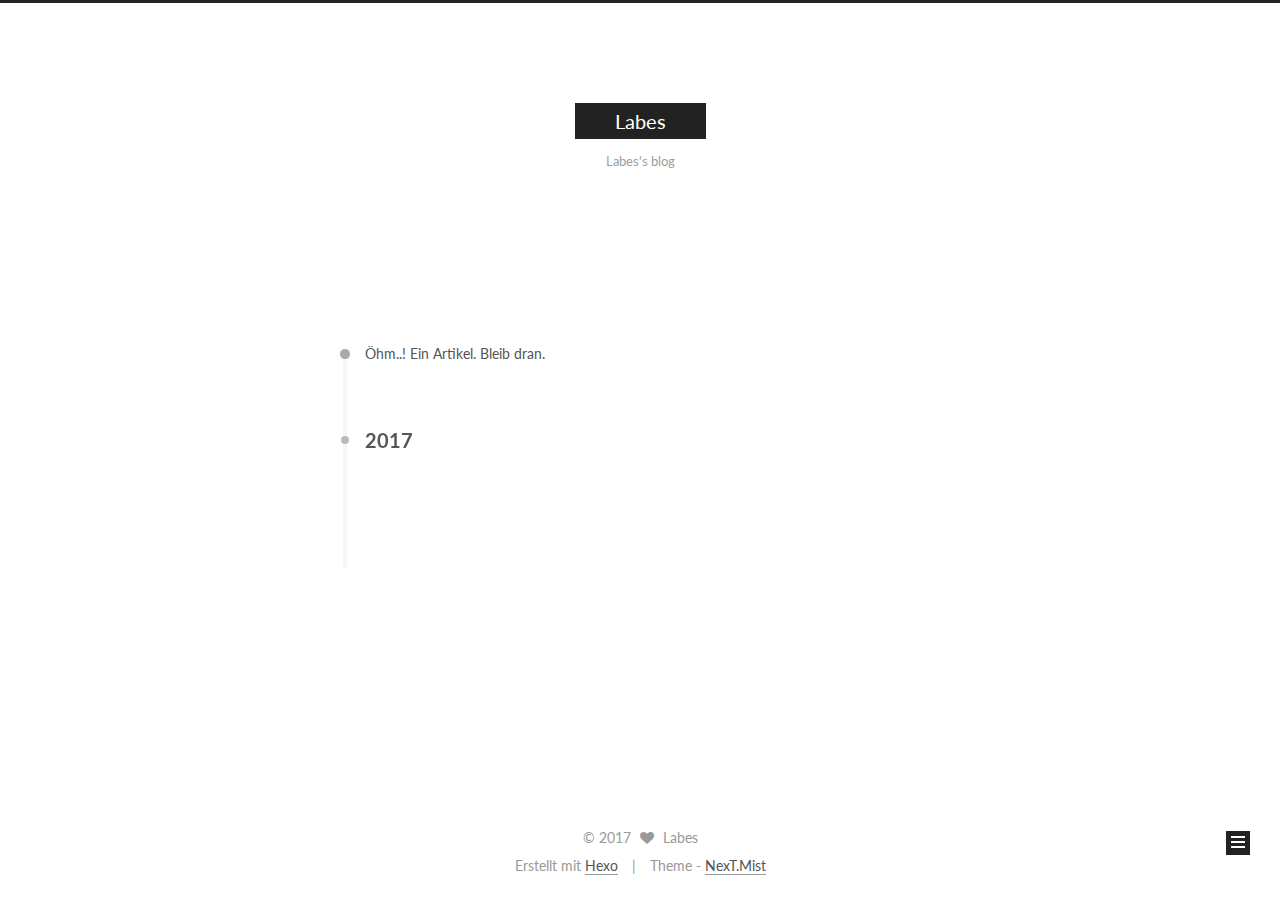
==== commit 15e3754f: "Site updated: 2017-05-01 16:14:19" ====
--- a/archives/index.html
+++ b/archives/index.html
@@ -5,7 +5,7 @@
   
 
 
-<html class="theme-next muse use-motion" lang="zh">
+<html class="theme-next mist use-motion" lang="zh">
 <head>
   <meta charset="UTF-8"/>
 <meta http-equiv="X-UA-Compatible" content="IE=edge" />
@@ -103,8 +103,8 @@
   var NexT = window.NexT || {};
   var CONFIG = {
     root: '/',
-    scheme: 'Muse',
-    sidebar: {"position":"left","display":"post","offset":12,"offset_float":0,"b2t":false,"scrollpercent":false},
+    scheme: 'Mist',
+    sidebar: {"position":"right","display":"always","offset":12,"offset_float":0,"b2t":false,"scrollpercent":false},
     fancybox: true,
     motion: true,
     duoshuo: {
@@ -154,7 +154,7 @@
     
   
 
-  <div class="container sidebar-position-left  page-archive  ">
+  <div class="container sidebar-position-right  page-archive  ">
     <div class="headband"></div>
 
     <header id="header" class="header" itemscope itemtype="http://schema.org/WPHeader">
@@ -219,6 +219,16 @@
           </a>
         </li>
       
+        
+        <li class="menu-item menu-item-commonweal">
+          <a href="/404.html" rel="section">
+            
+              <i class="menu-item-icon fa fa-fw fa-heartbeat"></i> <br />
+            
+            Commonweal 404
+          </a>
+        </li>
+      
 
       
     </ul>
@@ -328,7 +338,7 @@
       <section class="site-overview sidebar-panel sidebar-panel-active">
         <div class="site-author motion-element" itemprop="author" itemscope itemtype="http://schema.org/Person">
           <img class="site-author-image" itemprop="image"
-               src="/images/avatar.gif"
+               src="/images/logo.jpg"
                alt="Labes" />
           <p class="site-author-name" itemprop="name">Labes</p>
            
@@ -401,7 +411,7 @@
 <div class="theme-info">
   Theme -
   <a class="theme-link" href="https://github.com/iissnan/hexo-theme-next">
-    NexT.Muse
+    NexT.Mist
   </a>
 </div>
 
--- a/css/main.css
+++ b/css/main.css
@@ -1694,7 +1694,7 @@
   width: 4px;
   height: 4px;
   border-radius: 50%;
-  background: #fff5b4;
+  background: #6bfc61;
 }
 .links-of-blogroll {
   font-size: 13px;
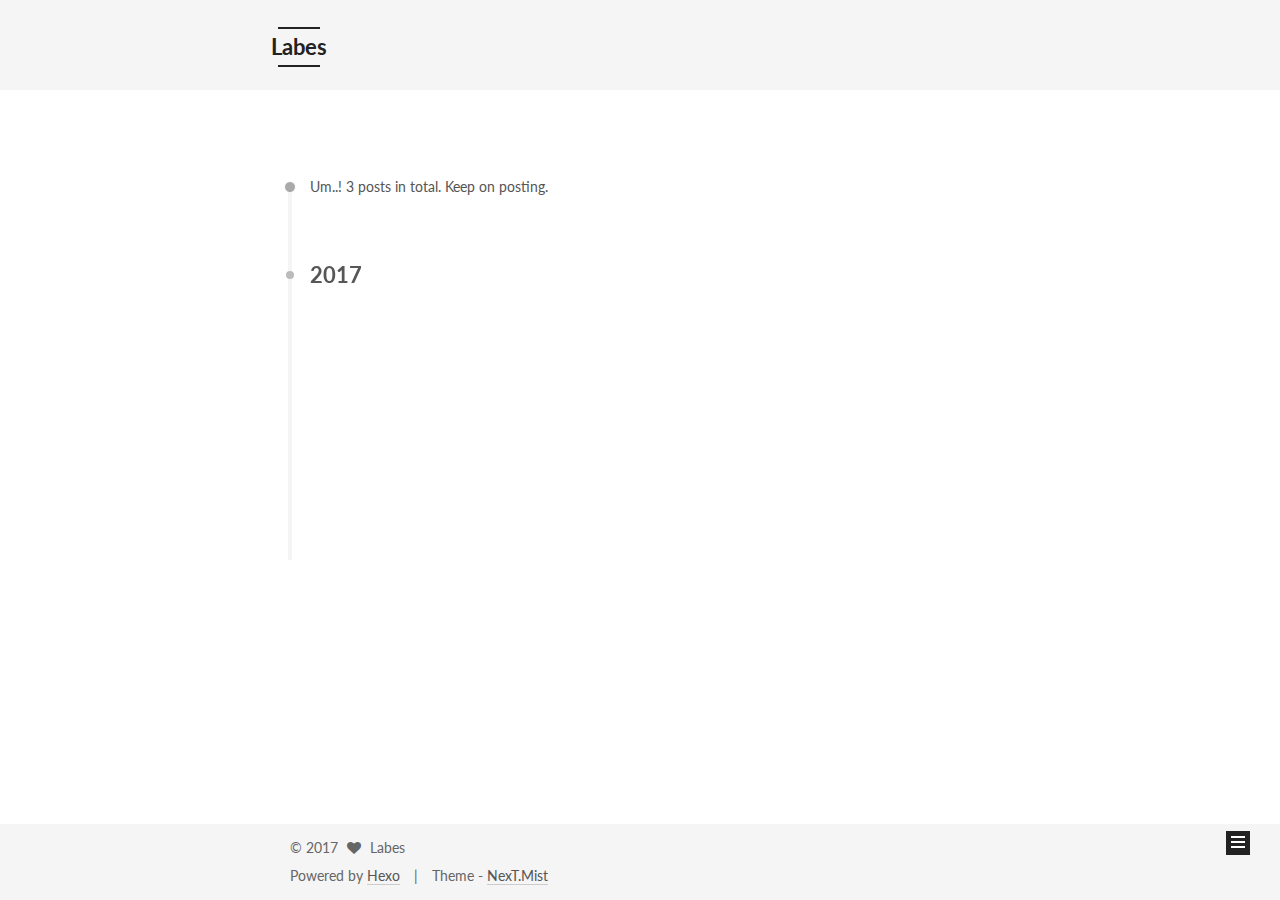
==== commit ecc3cb60: "Site updated: 2017-05-02 12:31:52" ====
--- a/archives/index.html
+++ b/archives/index.html
@@ -129,7 +129,7 @@
 
 
 
-  <title>Archiv | Labes</title>
+  <title>Archive | Labes</title>
 </head>
 
 <body itemscope itemtype="http://schema.org/WebPage" lang="zh">
@@ -195,7 +195,7 @@
             
               <i class="menu-item-icon fa fa-fw fa-home"></i> <br />
             
-            Startseite
+            Home
           </a>
         </li>
       
@@ -205,7 +205,7 @@
             
               <i class="menu-item-icon fa fa-fw fa-archive"></i> <br />
             
-            Archiv
+            Archives
           </a>
         </li>
       
@@ -257,7 +257,7 @@
       
         
       
-      Öhm..! Ein Artikel. Bleib dran.
+      Um..! 3 posts in total. Keep on posting.
     </span>
 
     
@@ -271,6 +271,80 @@
         <div class="collection-title">
           <h2 class="archive-year motion-element" id="archive-year-2017">2017</h2>
         </div>
+      
+      
+
+      
+
+  <article class="post post-type-normal" itemscope itemtype="http://schema.org/Article">
+    <header class="post-header">
+
+      <h1 class="post-title">
+        
+            <a class="post-title-link" href="/2017/05/01/Ubuntu-16-04-CUDA-8-0-cuDNN-编译安装-Caffe/" itemprop="url">
+              
+                <span itemprop="name">Ubuntu 16.04 + CUDA 8.0 + cuDNN 编译安装 Caffe</span>
+              
+            </a>
+        
+      </h1>
+
+      <div class="post-meta">
+        <time class="post-time" itemprop="dateCreated"
+              datetime="2017-05-01T18:47:05+08:00"
+              content="2017-05-01" >
+          05-01
+        </time>
+      </div>
+
+    </header>
+  </article>
+
+
+
+    
+
+      
+      
+      
+
+      
+      
+
+      
+
+  <article class="post post-type-normal" itemscope itemtype="http://schema.org/Article">
+    <header class="post-header">
+
+      <h1 class="post-title">
+        
+            <a class="post-title-link" href="/2017/05/01/安装CUDA报错/" itemprop="url">
+              
+                <span itemprop="name">安装CUDA报错</span>
+              
+            </a>
+        
+      </h1>
+
+      <div class="post-meta">
+        <time class="post-time" itemprop="dateCreated"
+              datetime="2017-05-01T18:46:18+08:00"
+              content="2017-05-01" >
+          05-01
+        </time>
+      </div>
+
+    </header>
+  </article>
+
+
+
+    
+
+      
+      
+      
+
       
       
 
@@ -350,8 +424,8 @@
           
             <div class="site-state-item site-state-posts">
               <a href="/archives">
-                <span class="site-state-item-count">1</span>
-                <span class="site-state-item-name">Artikel</span>
+                <span class="site-state-item-count">3</span>
+                <span class="site-state-item-name">posts</span>
               </a>
             </div>
           
@@ -405,7 +479,7 @@
 
 
 <div class="powered-by">
-  Erstellt mit  <a class="theme-link" href="https://hexo.io">Hexo</a>
+  Powered by <a class="theme-link" href="https://hexo.io">Hexo</a>
 </div>
 
 <div class="theme-info">
--- a/css/main.css
+++ b/css/main.css
@@ -226,51 +226,51 @@
   margin: 20px 0 15px;
 }
 h1 {
+  font-size: 24px;
+}
+@media (max-width: 767px) {
+  h1 {
+    font-size: 20px;
+  }
+}
+h2 {
   font-size: 22px;
 }
 @media (max-width: 767px) {
-  h1 {
+  h2 {
     font-size: 18px;
   }
 }
-h2 {
+h3 {
   font-size: 20px;
 }
 @media (max-width: 767px) {
-  h2 {
+  h3 {
     font-size: 16px;
   }
 }
-h3 {
+h4 {
   font-size: 18px;
 }
 @media (max-width: 767px) {
-  h3 {
+  h4 {
     font-size: 14px;
   }
 }
-h4 {
+h5 {
   font-size: 16px;
 }
 @media (max-width: 767px) {
-  h4 {
+  h5 {
     font-size: 12px;
   }
 }
-h5 {
+h6 {
   font-size: 14px;
 }
 @media (max-width: 767px) {
-  h5 {
+  h6 {
     font-size: 10px;
-  }
-}
-h6 {
-  font-size: 12px;
-}
-@media (max-width: 767px) {
-  h6 {
-    font-size: 8px;
   }
 }
 p {
@@ -969,7 +969,7 @@
 }
 .site-meta {
   margin: 0;
-  text-align: center;
+  text-align: left;
 }
 @media (max-width: 767px) {
   .site-meta {
@@ -980,12 +980,12 @@
   position: relative;
   display: inline-block;
   padding: 0 40px;
-  color: #fff;
+  color: #222;
   background: #222;
   border-bottom: none;
 }
 .brand:hover {
-  color: #fff;
+  color: #222;
 }
 .logo {
   display: inline-block;
@@ -1205,7 +1205,7 @@
 .posts-collapse {
   position: relative;
   z-index: 1010;
-  margin-left: 55px;
+  margin-left: 0;
 }
 .posts-collapse::after {
   content: " ";
@@ -1432,9 +1432,9 @@
   margin-top: 50px;
 }
 .post-button .btn {
-  color: #fff;
+  color: #555;
   font-size: 14px;
-  background: #222;
+  background: transparent;
   border-radius: 0;
   line-height: 2;
   margin: 0 4px 8px 4px;
@@ -1694,7 +1694,7 @@
   width: 4px;
   height: 4px;
   border-radius: 50%;
-  background: #6bfc61;
+  background: #09ffff;
 }
 .links-of-blogroll {
   font-size: 13px;
@@ -2469,78 +2469,319 @@
 .page-post-detail .comments {
   overflow: hidden;
 }
-@media (max-width: 767px) {
-  .header-inner,
-  .container .main-inner,
+h1,
+h2,
+h3,
+h4,
+h5,
+h6 {
+  margin: 20px 0 10px;
+}
+p {
+  margin: 0 0 25px 0;
+}
+a {
+  border-bottom-color: #ccc;
+}
+hr {
+  margin: 20px 0;
+  height: 2px;
+}
+.main-inner {
+  margin-top: 80px;
+}
+.header {
+  background: #f5f5f5;
+}
+.header-inner {
+  padding: 25px 0 20px;
+}
+.header-inner:before,
+.header-inner:after {
+  content: " ";
+  display: table;
+}
+.header-inner:after {
+  clear: both;
+}
+@media (max-width: 767px) {
+  .header-inner {
+    width: auto;
+    margin-bottom: 50px;
+    padding: 10px;
+  }
+}
+.site-meta {
+  float: left;
+  margin-left: -20px;
+  line-height: normal;
+}
+@media (max-width: 767px) {
+  .site-meta {
+    margin-left: 10px;
+  }
+}
+.site-meta .brand {
+  padding: 2px 1px;
+  background: none;
+}
+@media (max-width: 767px) {
+  .site-meta .brand {
+    display: block;
+  }
+}
+.site-meta .logo {
+  display: none;
+}
+.site-meta .site-title {
+  font-size: 22px;
+  font-weight: bolder;
+}
+@media (max-width: 767px) {
+  .site-meta .site-title {
+    line-height: 34px;
+  }
+}
+.logo-line-before,
+.logo-line-after {
+  display: block;
+  overflow: hidden;
+  margin: 0 auto;
+  width: 75%;
+}
+@media (max-width: 767px) {
+  .logo-line-before,
+  .logo-line-after {
+    display: none;
+  }
+}
+.logo-line-before i,
+.logo-line-after i {
+  position: relative;
+  display: block;
+  height: 2px;
+  background: #222;
+}
+@media (max-width: 767px) {
+  .logo-line-before i,
+  .logo-line-after i {
+    height: 3px;
+  }
+}
+.use-motion .logo-line-before i {
+  left: -100%;
+}
+.use-motion .logo-line-after i {
+  right: -100%;
+}
+.site-subtitle {
+  display: none;
+}
+.site-nav-toggle {
+  position: static;
+  float: right;
+}
+.menu {
+  float: right;
+  margin: 8px 0 0 0;
+}
+@media (max-width: 767px) {
+  .menu {
+    margin: 20px 0 0 0;
+    padding: 0;
+  }
+}
+.menu br {
+  display: none;
+}
+.menu .menu-item {
+  margin: 0;
+}
+@media (max-width: 767px) {
+  .menu .menu-item {
+    display: block;
+  }
+}
+.menu .menu-item a {
+  padding: 0 10px;
+  background: none;
+  border: none;
+  border-radius: 2px;
+  transition-property: background;
+}
+@media (max-width: 767px) {
+  .menu .menu-item a {
+    text-align: left;
+  }
+}
+.menu .menu-item a:hover {
+  background: #e1e1e1;
+}
+.menu a::before {
+  display: none;
+}
+@media (max-width: 767px) {
+  .menu a::before {
+    display: block;
+  }
+}
+@media (max-width: 767px) {
+  .menu {
+    float: none;
+  }
+}
+.site-search form {
+  display: none;
+}
+.posts-expand {
+  padding-top: 0;
+}
+.posts-expand .post-title,
+.posts-expand .post-meta {
+  text-align: left;
+}
+@media (max-width: 767px) {
+  .posts-expand .post-title,
+  .posts-expand .post-meta {
+    text-align: center;
+  }
+}
+.posts-expand .post-eof {
+  display: none;
+}
+.posts-expand .post {
+  margin-top: 120px;
+}
+.posts-expand .post:first-child {
+  margin-top: 0;
+}
+.posts-expand .post-meta {
+  margin-top: 5px;
+  margin-bottom: 20px;
+}
+.posts-expand .post-title {
+  position: relative;
+  font-size: 26px;
+  font-weight: 400;
+}
+@media (max-width: 767px) {
+  .posts-expand .post-title {
+    font-size: 20px;
+  }
+}
+@media (min-width: 1600px) {
+  .posts-expand .post-title {
+    font-size: 26px;
+  }
+}
+.posts-expand .post-title:hover:before {
+  background: #222;
+}
+.posts-expand .post-body img {
+  margin: 0;
+}
+.posts-expand .post-tags {
+  text-align: left;
+}
+.posts-expand .post-tags a {
+  padding: 1px 5px;
+  background: #f5f5f5;
+  border-bottom: none;
+}
+.posts-expand .post-tags a:hover {
+  background: #ccc;
+}
+.posts-expand .post-nav {
+  margin-top: 40px;
+}
+.post-button {
+  margin-top: 20px;
+  text-align: left;
+}
+.post-button a {
+  margin: 0 8px 8px 0 !important;
+  padding: 0;
+  font-size: 14px;
+  color: #666;
+  background: none;
+  border: none;
+  border-bottom: 2px solid #666;
+  transition-property: border;
+}
+@media (max-width: 767px) {
+  .post-button a {
+    font-size: 12px;
+  }
+}
+@media (min-width: 1600px) {
+  .post-button a {
+    font-size: 16px;
+  }
+}
+.post-button a:hover {
+  border-bottom-color: #222;
+}
+.links-of-blogroll-inline .links-of-blogroll-item {
+  display: inline-block;
+}
+.btn {
+  padding: 0 10px;
+  border-width: 2px;
+  border-radius: 0;
+}
+.headband {
+  display: none;
+}
+.site-search {
+  position: relative;
+  float: right;
+  margin-top: 5px;
+  padding-top: 3px;
+}
+@media (max-width: 767px) {
+  .site-search {
+    float: none;
+    padding: 0 10px;
+  }
+}
+@media (max-width: 767px) {
+  .container .main-inner {
+    width: auto;
+  }
+}
+.page-post-detail .post-title,
+.page-post-detail .post-meta {
+  text-align: center;
+}
+.page-post-detail .post-title:before {
+  display: none;
+}
+.page-post-detail .post-meta {
+  margin-bottom: 60px;
+}
+.pagination {
+  margin: 120px 0 0;
+  text-align: left;
+}
+@media (max-width: 767px) {
+  .pagination {
+    margin: 80px 10px 0;
+    text-align: center;
+  }
+}
+.footer {
+  margin-top: 80px;
+  padding: 10px 0;
+  background: #f5f5f5;
+  color: #666;
+}
+.footer-inner {
+  margin: 0 auto;
+  text-align: left;
+}
+@media (max-width: 767px) {
   .footer-inner {
     width: auto;
-  }
-}
-embed {
-  display: block;
-  margin: 0px auto 25px auto;
-}
-.custom-logo .site-meta-headline {
-  text-align: center;
-}
-.custom-logo .brand {
-  background: none;
-}
-.custom-logo .site-title {
-  margin: 10px auto 0;
-  font-size: 24px;
-  color: #222;
-}
-.custom-logo .site-title a {
-  border: none;
-}
-.custom-logo-image {
-  margin: 0 auto;
-  padding: 5px;
-  max-width: 150px;
-  background: #fff;
-}
-@media (max-width: 767px) {
-  .site-nav {
-    position: absolute;
-    left: 0;
-    top: 52px;
-    margin: 0;
-    width: 100%;
-    padding: 0;
-    background: #fff;
-    border-bottom: 1px solid #ddd;
-    z-index: 1;
-  }
-}
-@media (max-width: 767px) {
-  .menu {
-    text-align: left;
-  }
-}
-@media (max-width: 767px) {
-  .menu .menu-item {
-    display: block;
-    margin: 0 10px;
-    vertical-align: top;
-  }
-}
-@media (max-width: 767px) {
-  .menu .menu-item br {
-    display: none;
-  }
-}
-@media (max-width: 767px) {
-  .menu .menu-item a {
-    padding: 5px 10px;
-  }
-}
-.menu .menu-item .fa {
-  margin-right: 0;
-}
-.site-search form {
-  display: none;
-}
-.links-of-blogroll-inline .links-of-blogroll-item {
-  display: inline-block;
-}
+    text-align: center;
+  }
+}
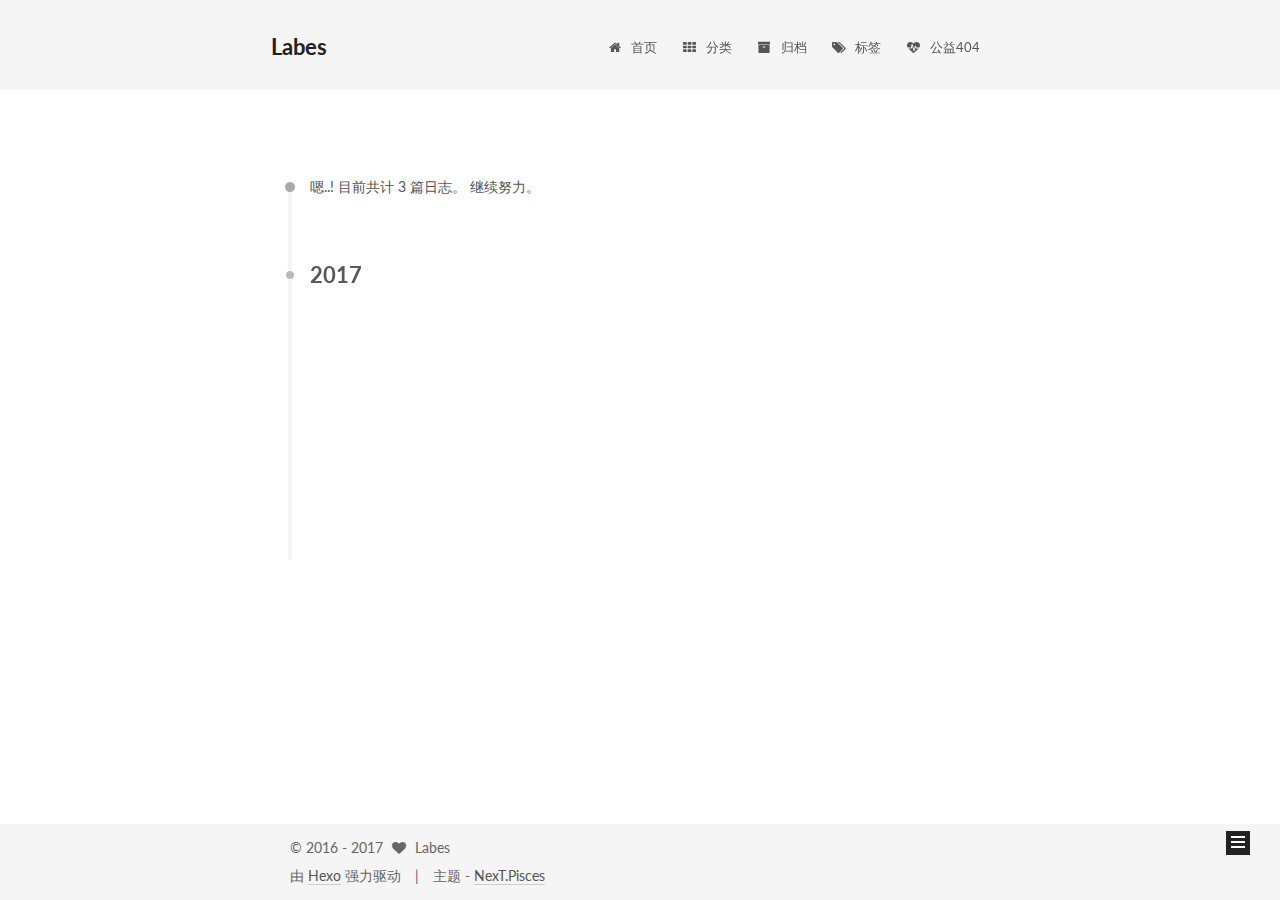
==== commit 58ce2b97: "Site updated: 2017-05-02 13:06:21" ====
--- a/archives/index.html
+++ b/archives/index.html
@@ -5,7 +5,7 @@
   
 
 
-<html class="theme-next mist use-motion" lang="zh">
+<html class="theme-next pisces use-motion" lang="zh-Hans">
 <head>
   <meta charset="UTF-8"/>
 <meta http-equiv="X-UA-Compatible" content="IE=edge" />
@@ -13,9 +13,6 @@
 
 
 
-
-
-
 <meta http-equiv="Cache-Control" content="no-transform" />
 <meta http-equiv="Cache-Control" content="no-siteapp" />
 
@@ -71,7 +68,7 @@
 
 <link href="/lib/font-awesome/css/font-awesome.min.css?v=4.6.2" rel="stylesheet" type="text/css" />
 
-<link href="/css/main.css?v=5.1.1" rel="stylesheet" type="text/css" />
+<link href="/css/main.css?v=5.1.0" rel="stylesheet" type="text/css" />
 
 
   <meta name="keywords" content="Hexo, NexT" />
@@ -83,7 +80,7 @@
 
 
 
-  <link rel="shortcut icon" type="image/x-icon" href="/favicon.ico?v=5.1.1" />
+  <link rel="shortcut icon" type="image/x-icon" href="/favicon.ico?v=5.1.0" />
 
 
 
@@ -103,13 +100,13 @@
   var NexT = window.NexT || {};
   var CONFIG = {
     root: '/',
-    scheme: 'Mist',
-    sidebar: {"position":"right","display":"always","offset":12,"offset_float":0,"b2t":false,"scrollpercent":false},
+    scheme: 'Pisces',
+    sidebar: {"position":"left","display":"post","offset":12,"offset_float":0,"b2t":false,"scrollpercent":false},
     fancybox: true,
     motion: true,
     duoshuo: {
       userId: '0',
-      author: 'Author'
+      author: '博主'
     },
     algolia: {
       applicationID: '',
@@ -129,32 +126,32 @@
 
 
 
-  <title>Archive | Labes</title>
+  <title> 归档 | Labes </title>
 </head>
 
-<body itemscope itemtype="http://schema.org/WebPage" lang="zh">
-
-  
-
-
-
-
-
-
-
-
-
-
-
-
-
-
-  
-  
-    
-  
-
-  <div class="container sidebar-position-right  page-archive  ">
+<body itemscope itemtype="http://schema.org/WebPage" lang="zh-Hans">
+
+  
+
+
+
+
+
+
+
+
+
+
+
+
+
+
+  
+  
+    
+  
+
+  <div class="container sidebar-position-left  page-archive  ">
     <div class="headband"></div>
 
     <header id="header" class="header" itemscope itemtype="http://schema.org/WPHeader">
@@ -195,17 +192,27 @@
             
               <i class="menu-item-icon fa fa-fw fa-home"></i> <br />
             
-            Home
+            首页
           </a>
         </li>
       
         
+        <li class="menu-item menu-item-categories">
+          <a href="/categories" rel="section">
+            
+              <i class="menu-item-icon fa fa-fw fa-th"></i> <br />
+            
+            分类
+          </a>
+        </li>
+      
+        
         <li class="menu-item menu-item-archives">
           <a href="/archives" rel="section">
             
               <i class="menu-item-icon fa fa-fw fa-archive"></i> <br />
             
-            Archives
+            归档
           </a>
         </li>
       
@@ -215,7 +222,7 @@
             
               <i class="menu-item-icon fa fa-fw fa-tags"></i> <br />
             
-            Tags
+            标签
           </a>
         </li>
       
@@ -225,7 +232,7 @@
             
               <i class="menu-item-icon fa fa-fw fa-heartbeat"></i> <br />
             
-            Commonweal 404
+            公益404
           </a>
         </li>
       
@@ -257,7 +264,7 @@
       
         
       
-      Um..! 3 posts in total. Keep on posting.
+      嗯..! 目前共计 3 篇日志。 继续努力。
     </span>
 
     
@@ -425,7 +432,7 @@
             <div class="site-state-item site-state-posts">
               <a href="/archives">
                 <span class="site-state-item-count">3</span>
-                <span class="site-state-item-name">posts</span>
+                <span class="site-state-item-name">日志</span>
               </a>
             </div>
           
@@ -469,7 +476,7 @@
       <div class="footer-inner">
         <div class="copyright" >
   
-  &copy; 
+  &copy;  2016 - 
   <span itemprop="copyrightYear">2017</span>
   <span class="with-love">
     <i class="fa fa-heart"></i>
@@ -479,13 +486,13 @@
 
 
 <div class="powered-by">
-  Powered by <a class="theme-link" href="https://hexo.io">Hexo</a>
+  由 <a class="theme-link" href="https://hexo.io">Hexo</a> 强力驱动
 </div>
 
 <div class="theme-info">
-  Theme -
+  主题 -
   <a class="theme-link" href="https://github.com/iissnan/hexo-theme-next">
-    NexT.Mist
+    NexT.Pisces
   </a>
 </div>
 
@@ -528,12 +535,6 @@
 
 
 
-
-
-
-
-
-
   
   <script type="text/javascript" src="/lib/jquery/index.js?v=2.1.3"></script>
 
@@ -556,14 +557,21 @@
   
 
 
-  <script type="text/javascript" src="/js/src/utils.js?v=5.1.1"></script>
-
-  <script type="text/javascript" src="/js/src/motion.js?v=5.1.1"></script>
-
-
-
-  
-  
+  <script type="text/javascript" src="/js/src/utils.js?v=5.1.0"></script>
+
+  <script type="text/javascript" src="/js/src/motion.js?v=5.1.0"></script>
+
+
+
+  
+  
+
+
+  <script type="text/javascript" src="/js/src/affix.js?v=5.1.0"></script>
+
+  <script type="text/javascript" src="/js/src/schemes/pisces.js?v=5.1.0"></script>
+
+
 
   
   
@@ -576,12 +584,20 @@
   
 
 
-  <script type="text/javascript" src="/js/src/bootstrap.js?v=5.1.1"></script>
-
-
-
-  
-
+  <script type="text/javascript" src="/js/src/bootstrap.js?v=5.1.0"></script>
+
+
+
+  
+
+
+  
+
+    
+      <script id="dsq-count-scr" src="https://.disqus.com/count.js" async></script>
+    
+
+    
 
   
 
@@ -618,8 +634,6 @@
 
 
 
-
-  
 
   
 
--- a/css/main.css
+++ b/css/main.css
@@ -1694,7 +1694,7 @@
   width: 4px;
   height: 4px;
   border-radius: 50%;
-  background: #09ffff;
+  background: #816554;
 }
 .links-of-blogroll {
   font-size: 13px;
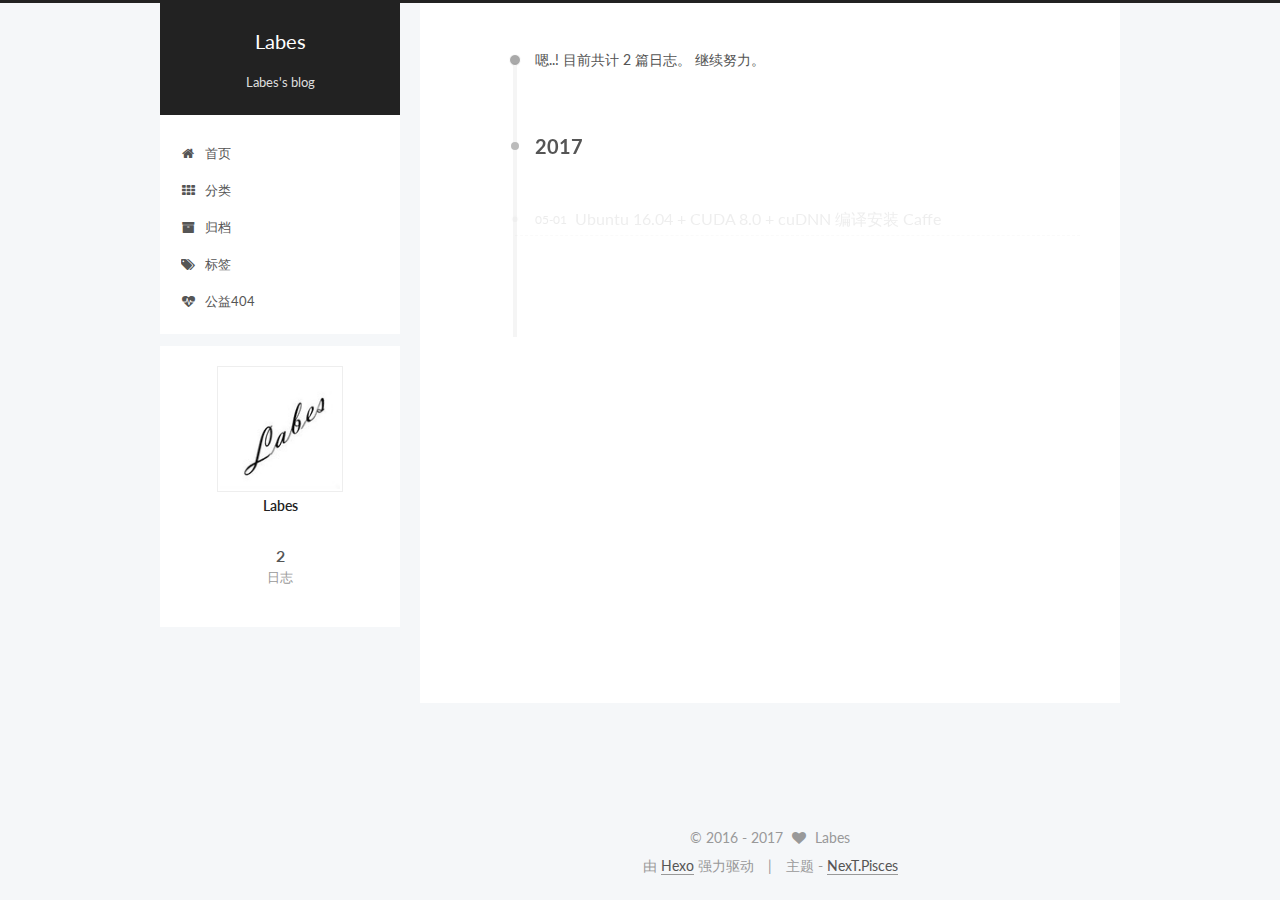
==== commit d41d35df: "Site updated: 2017-05-02 13:09:27" ====
--- a/archives/index.html
+++ b/archives/index.html
@@ -264,7 +264,7 @@
       
         
       
-      嗯..! 目前共计 3 篇日志。 继续努力。
+      嗯..! 目前共计 2 篇日志。 继续努力。
     </span>
 
     
@@ -336,43 +336,6 @@
       <div class="post-meta">
         <time class="post-time" itemprop="dateCreated"
               datetime="2017-05-01T18:46:18+08:00"
-              content="2017-05-01" >
-          05-01
-        </time>
-      </div>
-
-    </header>
-  </article>
-
-
-
-    
-
-      
-      
-      
-
-      
-      
-
-      
-
-  <article class="post post-type-normal" itemscope itemtype="http://schema.org/Article">
-    <header class="post-header">
-
-      <h1 class="post-title">
-        
-            <a class="post-title-link" href="/2017/05/01/hello-world/" itemprop="url">
-              
-                <span itemprop="name">Hello World</span>
-              
-            </a>
-        
-      </h1>
-
-      <div class="post-meta">
-        <time class="post-time" itemprop="dateCreated"
-              datetime="2017-05-01T14:27:20+08:00"
               content="2017-05-01" >
           05-01
         </time>
@@ -431,7 +394,7 @@
           
             <div class="site-state-item site-state-posts">
               <a href="/archives">
-                <span class="site-state-item-count">3</span>
+                <span class="site-state-item-count">2</span>
                 <span class="site-state-item-name">日志</span>
               </a>
             </div>
--- a/css/main.css
+++ b/css/main.css
@@ -189,7 +189,7 @@
   font-size: 14px;
   line-height: 2;
   color: #555;
-  background: #fff;
+  background: #f5f7f9;
 }
 @media (max-width: 767px) {
   body {
@@ -226,51 +226,51 @@
   margin: 20px 0 15px;
 }
 h1 {
-  font-size: 24px;
+  font-size: 22px;
 }
 @media (max-width: 767px) {
   h1 {
-    font-size: 20px;
+    font-size: 18px;
   }
 }
 h2 {
-  font-size: 22px;
+  font-size: 20px;
 }
 @media (max-width: 767px) {
   h2 {
-    font-size: 18px;
+    font-size: 16px;
   }
 }
 h3 {
-  font-size: 20px;
+  font-size: 18px;
 }
 @media (max-width: 767px) {
   h3 {
-    font-size: 16px;
+    font-size: 14px;
   }
 }
 h4 {
-  font-size: 18px;
+  font-size: 16px;
 }
 @media (max-width: 767px) {
   h4 {
-    font-size: 14px;
+    font-size: 12px;
   }
 }
 h5 {
-  font-size: 16px;
+  font-size: 14px;
 }
 @media (max-width: 767px) {
   h5 {
-    font-size: 12px;
+    font-size: 10px;
   }
 }
 h6 {
-  font-size: 14px;
+  font-size: 12px;
 }
 @media (max-width: 767px) {
   h6 {
-    font-size: 10px;
+    font-size: 8px;
   }
 }
 p {
@@ -544,7 +544,6 @@
   background-color: #eff2f3;
 }
 .highlight .code pre {
-  width: 100%;
   padding-left: 10px;
   padding-right: 10px;
   background-color: #f7f7f7;
@@ -639,8 +638,8 @@
 @media (min-width: 992px) {
   .full-image.full-image.full-image {
     max-width: none;
-    width: 110%;
-    margin: 25px -5%;
+    width: 118%;
+    margin: 0 -9%;
   }
 }
 .blockquote-center,
@@ -817,7 +816,7 @@
   font-size: 14px;
   color: #fff;
   background: #222;
-  border: 2px solid #222;
+  border: 2px solid #555;
   text-decoration: none;
   border-radius: 0;
   transition-property: background-color;
@@ -828,8 +827,8 @@
 .btn:hover,
 .post-button .btn:hover {
   border-color: #222;
-  color: #222;
-  background: #fff;
+  color: #fff;
+  background: #222;
 }
 .btn-bar {
   display: block;
@@ -934,7 +933,7 @@
   width: 24px;
   background: #222;
   font-size: 12px;
-  opacity: 1;
+  opacity: 0.6;
   color: #fff;
   cursor: pointer;
   text-align: center;
@@ -955,10 +954,10 @@
   }
 }
 .back-to-top.back-to-top-on {
-  bottom: 19px;
+  bottom: 30px;
 }
 .header {
-  background: transparent;
+  background: #fff;
 }
 .header-inner {
   position: relative;
@@ -969,7 +968,7 @@
 }
 .site-meta {
   margin: 0;
-  text-align: left;
+  text-align: center;
 }
 @media (max-width: 767px) {
   .site-meta {
@@ -980,12 +979,12 @@
   position: relative;
   display: inline-block;
   padding: 0 40px;
-  color: #222;
+  color: #fff;
   background: #222;
   border-bottom: none;
 }
 .brand:hover {
-  color: #222;
+  color: #fff;
 }
 .logo {
   display: inline-block;
@@ -1004,7 +1003,7 @@
 .site-subtitle {
   margin-top: 10px;
   font-size: 13px;
-  color: #999;
+  color: #ddd;
 }
 .use-motion .brand {
   opacity: 0;
@@ -1077,7 +1076,8 @@
   transition-timing-function: ease-in-out;
   transition-delay: 0s;
 }
-.menu .menu-item a:hover {
+.menu .menu-item a:hover,
+.menu-item-active a {
   border-bottom-color: #222;
 }
 .menu .menu-item .fa {
@@ -1127,17 +1127,11 @@
   .posts-expand {
     margin: 0 20px;
   }
-  .post-body pre {
+  .post-body pre,
+  .post-body .highlight {
     padding: 10px;
   }
-  .post-body pre .gutter pre {
-    padding-right: 10px;
-  }
-  .post-body .highlight {
-    margin-left: 0px;
-    margin-right: 0px;
-    padding: 0;
-  }
+  .post-body pre .gutter pre,
   .post-body .highlight .gutter pre {
     padding-right: 10px;
   }
@@ -1205,7 +1199,7 @@
 .posts-collapse {
   position: relative;
   z-index: 1010;
-  margin-left: 0;
+  margin-left: 55px;
 }
 .posts-collapse::after {
   content: " ";
@@ -1374,9 +1368,6 @@
   font-size: 14px;
   margin-top: 2px;
 }
-.post-wordcount {
-  display: inline-block;
-}
 .post-meta-divider {
   margin: 0 0.5em;
 }
@@ -1434,8 +1425,8 @@
 .post-button .btn {
   color: #555;
   font-size: 14px;
-  background: transparent;
-  border-radius: 0;
+  background: #fff;
+  border-radius: 2px;
   line-height: 2;
   margin: 0 4px 8px 4px;
 }
@@ -1610,20 +1601,20 @@
   display: block;
   margin: 0 auto;
   padding: 2px;
-  max-width: 96px;
+  max-width: 120px;
   height: auto;
-  border: 2px solid #333;
+  border: 1px solid #eee;
 }
 .site-author-name {
-  margin: 5px 0 0;
+  margin: 0;
   text-align: center;
-  color: #f5f5f5;
-  font-weight: normal;
+  color: #222;
+  font-weight: 600;
 }
 .site-description {
-  margin-top: 5px;
+  margin-top: 0;
   text-align: center;
-  font-size: 14px;
+  font-size: 13px;
   color: #999;
 }
 .site-state {
@@ -1635,7 +1626,7 @@
 .site-state-item {
   display: inline-block;
   padding: 0 15px;
-  border-left: 1px solid #333;
+  border-left: 1px solid #eee;
 }
 .site-state-item:first-child {
   border-left: none;
@@ -1648,11 +1639,11 @@
   text-align: center;
   color: inherit;
   font-weight: 600;
-  font-size: 18px;
+  font-size: 16px;
 }
 .site-state-item-name {
   font-size: 13px;
-  color: inherit;
+  color: #999;
 }
 .feed-link {
   margin-top: 20px;
@@ -1694,7 +1685,7 @@
   width: 4px;
   height: 4px;
   border-radius: 50%;
-  background: #816554;
+  background: #ffffc1;
 }
 .links-of-blogroll {
   font-size: 13px;
@@ -1724,7 +1715,7 @@
   color: #555;
 }
 .sidebar-nav li:hover {
-  color: #f5f5f5;
+  color: #fc6423;
 }
 .page-post-detail .sidebar-nav-toc {
   padding: 0 5px;
@@ -1733,11 +1724,11 @@
   margin-left: 10px;
 }
 .sidebar-nav .sidebar-nav-active {
-  color: #87daff;
-  border-bottom-color: #87daff;
+  color: #fc6423;
+  border-bottom-color: #fc6423;
 }
 .sidebar-nav .sidebar-nav-active:hover {
-  color: #87daff;
+  color: #fc6423;
 }
 .sidebar-panel {
   display: none;
@@ -1770,12 +1761,12 @@
   transition-timing-function: ease-in-out;
   transition-delay: 0s;
   transition-property: all;
-  color: #999;
-  border-bottom-color: #555;
+  color: #666;
+  border-bottom-color: #ccc;
 }
 .post-toc ol a:hover {
-  color: #ccc;
-  border-bottom-color: #ccc;
+  color: #000;
+  border-bottom-color: #000;
 }
 .post-toc .nav-item {
   overflow: hidden;
@@ -1796,14 +1787,14 @@
   display: block;
 }
 .post-toc .nav .active > a {
-  color: #87daff;
-  border-bottom-color: #87daff;
+  color: #fc6423;
+  border-bottom-color: #fc6423;
 }
 .post-toc .nav .active-current > a {
-  color: #87daff;
+  color: #fc6423;
 }
 .post-toc .nav .active-current > a:hover {
-  color: #87daff;
+  color: #fc6423;
 }
 .footer {
   font-size: 14px;
@@ -2098,9 +2089,6 @@
 }
 .jiathis_style a {
   border: none;
-}
-.fa {
-  font-family: FontAwesome !important;
 }
 .post-spread {
   margin-top: 20px;
@@ -2163,6 +2151,7 @@
 }
 .local-search-popup .search-keyword {
   border-bottom: 1px dashed #f00;
+  font-size: 14px;
   font-weight: bold;
   color: #f00;
 }
@@ -2181,7 +2170,7 @@
 }
 .local-search-popup .local-search-input-wrapper {
   display: inline-block;
-  width: calc(100% - 90px);
+  width: calc(100% - 60px);
   height: 36px;
   line-height: 36px;
   padding: 0 5px;
@@ -2203,8 +2192,6 @@
   color: #999;
   height: 36px;
   width: 18px;
-  padding-left: 10px;
-  padding-right: 10px;
 }
 .local-search-popup .search-icon {
   float: left;
@@ -2213,6 +2200,7 @@
   border-left: 1px solid #eee;
   float: right;
   cursor: pointer;
+  padding-left: 10px;
 }
 .local-search-popup #no-result {
   position: absolute;
@@ -2226,6 +2214,16 @@
   transform: translate(-50%, -50%);
   color: #ccc;
 }
+@media (min-width: 768px) and (max-width: 991px) {
+  .busuanzi-count {
+    width: auto;
+  }
+}
+@media (max-width: 767px) {
+  .busuanzi-count {
+    width: auto;
+  }
+}
 .site-uv,
 .site-pv,
 .page-pv {
@@ -2464,324 +2462,395 @@
   }
 }
 .page-post-detail .sidebar-toggle-line {
-  background: #87daff;
+  background: #fc6423;
 }
 .page-post-detail .comments {
   overflow: hidden;
 }
-h1,
-h2,
-h3,
-h4,
-h5,
-h6 {
-  margin: 20px 0 10px;
-}
-p {
-  margin: 0 0 25px 0;
-}
-a {
-  border-bottom-color: #ccc;
-}
-hr {
-  margin: 20px 0;
-  height: 2px;
-}
-.main-inner {
-  margin-top: 80px;
-}
 .header {
-  background: #f5f5f5;
+  position: relative;
+  margin: 0 auto;
+  width: 960px;
+}
+@media (min-width: 768px) and (max-width: 991px) {
+  .header {
+    width: auto;
+  }
+}
+@media (max-width: 767px) {
+  .header {
+    width: auto;
+  }
 }
 .header-inner {
-  padding: 25px 0 20px;
-}
-.header-inner:before,
-.header-inner:after {
+  position: absolute;
+  top: 0;
+  overflow: hidden;
+  padding: 0;
+  width: 240px;
+  background: #fff;
+  box-shadow: initial;
+  border-radius: initial;
+}
+@media (min-width: 1600px) {
+  .container .header-inner {
+    width: 240px;
+  }
+}
+@media (min-width: 768px) and (max-width: 991px) {
+  .header-inner {
+    position: relative;
+    width: auto;
+    border-radius: initial;
+  }
+}
+@media (max-width: 767px) {
+  .header-inner {
+    position: relative;
+    width: auto;
+    border-radius: initial;
+  }
+}
+.main:before,
+.main:after {
   content: " ";
   display: table;
 }
-.header-inner:after {
+.main:after {
   clear: both;
 }
-@media (max-width: 767px) {
-  .header-inner {
+@media (min-width: 768px) and (max-width: 991px) {
+  .main {
+    padding-bottom: 100px;
+  }
+}
+@media (max-width: 767px) {
+  .main {
+    padding-bottom: 100px;
+  }
+}
+.container .main-inner {
+  width: 960px;
+}
+@media (min-width: 768px) and (max-width: 991px) {
+  .container .main-inner {
     width: auto;
-    margin-bottom: 50px;
-    padding: 10px;
-  }
+  }
+}
+@media (max-width: 767px) {
+  .container .main-inner {
+    width: auto;
+  }
+}
+.content-wrap {
+  float: right;
+  box-sizing: border-box;
+  padding: 40px;
+  width: 700px;
+  background: #fff;
+  min-height: 700px;
+  box-shadow: initial;
+  border-radius: initial;
+}
+@media (min-width: 768px) and (max-width: 991px) {
+  .content-wrap {
+    width: 100%;
+    padding: 20px;
+    border-radius: initial;
+  }
+}
+@media (max-width: 767px) {
+  .content-wrap {
+    width: 100%;
+    padding: 20px;
+    min-height: auto;
+    border-radius: initial;
+  }
+}
+.sidebar {
+  position: static;
+  float: left;
+  margin-top: 300px;
+  width: 240px;
+  background: #f5f7f9;
+  box-shadow: none;
+}
+@media (min-width: 768px) and (max-width: 991px) {
+  .sidebar {
+    display: none;
+  }
+}
+@media (max-width: 767px) {
+  .sidebar {
+    display: none;
+  }
+}
+.sidebar-toggle {
+  display: none;
+}
+.footer-inner {
+  width: 960px;
+  padding-left: 260px;
+}
+@media (min-width: 768px) and (max-width: 991px) {
+  .footer-inner {
+    width: auto;
+    padding-left: 0;
+  }
+}
+@media (max-width: 767px) {
+  .footer-inner {
+    width: auto;
+    padding-left: 0;
+  }
+}
+.sidebar-position-right .header-inner {
+  right: 0;
+}
+.sidebar-position-right .content-wrap {
+  float: left;
+}
+.sidebar-position-right .sidebar {
+  float: right;
+}
+.sidebar-position-right .footer-inner {
+  padding-left: 0;
+  padding-right: 260px;
+}
+.site-brand-wrapper {
+  position: relative;
 }
 .site-meta {
-  float: left;
-  margin-left: -20px;
-  line-height: normal;
-}
-@media (max-width: 767px) {
+  padding: 20px 0;
+  color: #fff;
+  background: #222;
+}
+@media (min-width: 768px) and (max-width: 991px) {
   .site-meta {
-    margin-left: 10px;
-  }
-}
-.site-meta .brand {
-  padding: 2px 1px;
+    box-shadow: 0 0 16px rgba(0,0,0,0.5);
+  }
+}
+@media (max-width: 767px) {
+  .site-meta {
+    box-shadow: 0 0 16px rgba(0,0,0,0.5);
+  }
+}
+.brand {
+  padding: 0;
   background: none;
 }
-@media (max-width: 767px) {
-  .site-meta .brand {
-    display: block;
-  }
-}
-.site-meta .logo {
-  display: none;
-}
-.site-meta .site-title {
-  font-size: 22px;
-  font-weight: bolder;
-}
-@media (max-width: 767px) {
-  .site-meta .site-title {
-    line-height: 34px;
-  }
-}
-.logo-line-before,
-.logo-line-after {
-  display: block;
-  overflow: hidden;
-  margin: 0 auto;
-  width: 75%;
-}
-@media (max-width: 767px) {
-  .logo-line-before,
-  .logo-line-after {
-    display: none;
-  }
-}
-.logo-line-before i,
-.logo-line-after i {
-  position: relative;
-  display: block;
-  height: 2px;
-  background: #222;
-}
-@media (max-width: 767px) {
-  .logo-line-before i,
-  .logo-line-after i {
-    height: 3px;
-  }
-}
-.use-motion .logo-line-before i {
-  left: -100%;
-}
-.use-motion .logo-line-after i {
-  right: -100%;
+.brand:hover {
+  color: #fff;
 }
 .site-subtitle {
-  display: none;
-}
-.site-nav-toggle {
-  position: static;
-  float: right;
-}
-.menu {
-  float: right;
-  margin: 8px 0 0 0;
-}
-@media (max-width: 767px) {
-  .menu {
-    margin: 20px 0 0 0;
-    padding: 0;
-  }
-}
-.menu br {
-  display: none;
-}
-.menu .menu-item {
-  margin: 0;
-}
-@media (max-width: 767px) {
-  .menu .menu-item {
-    display: block;
-  }
-}
-.menu .menu-item a {
-  padding: 0 10px;
-  background: none;
-  border: none;
-  border-radius: 2px;
-  transition-property: background;
-}
-@media (max-width: 767px) {
-  .menu .menu-item a {
-    text-align: left;
-  }
-}
-.menu .menu-item a:hover {
-  background: #e1e1e1;
-}
-.menu a::before {
-  display: none;
-}
-@media (max-width: 767px) {
-  .menu a::before {
-    display: block;
-  }
-}
-@media (max-width: 767px) {
-  .menu {
-    float: none;
-  }
+  margin: 10px 10px 0;
+  font-weight: initial;
 }
 .site-search form {
   display: none;
 }
-.posts-expand {
-  padding-top: 0;
-}
-.posts-expand .post-title,
-.posts-expand .post-meta {
+.site-nav {
+  border-top: none;
+}
+@media (min-width: 768px) and (max-width: 991px) {
+  .site-nav {
+    display: none !important;
+  }
+}
+@media (min-width: 768px) and (max-width: 991px) {
+  .site-nav-on {
+    display: block !important;
+  }
+}
+.menu .menu-item {
+  display: block;
+  margin: 0;
+}
+.menu .menu-item a {
+  position: relative;
+  box-sizing: border-box;
+  padding: 5px 20px;
   text-align: left;
-}
-@media (max-width: 767px) {
-  .posts-expand .post-title,
-  .posts-expand .post-meta {
-    text-align: center;
-  }
-}
-.posts-expand .post-eof {
+  line-height: inherit;
+  transition-property: background-color;
+  transition-duration: 0.2s;
+  transition-timing-function: ease-in-out;
+  transition-delay: 0s;
+}
+.menu .menu-item a:hover,
+.menu-item-active a {
+  background: #f9f9f9;
+  border-bottom-color: #fff;
+}
+.menu .menu-item br {
   display: none;
 }
-.posts-expand .post {
-  margin-top: 120px;
-}
-.posts-expand .post:first-child {
+.menu-item-active a:after {
+  content: " ";
+  position: absolute;
+  top: 50%;
+  margin-top: -3px;
+  right: 15px;
+  width: 6px;
+  height: 6px;
+  border-radius: 50%;
+  background-color: #bbb;
+}
+.btn-bar {
+  background-color: #fff;
+}
+.site-nav-toggle {
+  left: 20px;
+  top: 50%;
+  -webkit-transform: translateY(-50%);
+  -webkit-transform: translateY(-50%);
+  -moz-transform: translateY(-50%);
+  -ms-transform: translateY(-50%);
+  -o-transform: translateY(-50%);
+  transform: translateY(-50%);
+}
+@media (min-width: 768px) and (max-width: 991px) {
+  .site-nav-toggle {
+    display: block;
+  }
+}
+.use-motion .sidebar .motion-element {
+  opacity: 1;
+}
+.sidebar {
+  display: none;
+  right: auto;
+  bottom: auto;
+  -webkit-transform: none;
+}
+.sidebar-inner {
+  box-sizing: border-box;
+  width: 240px;
+  color: #555;
+  background: #fff;
+  box-shadow: initial;
+  border-radius: initial;
+}
+.sidebar-inner.affix {
+  position: fixed;
+  top: 0px;
+}
+.site-overview {
+  margin: 0 2px;
+  text-align: left;
+}
+.site-author:before,
+.site-author:after {
+  content: " ";
+  display: table;
+}
+.site-author:after {
+  clear: both;
+}
+.sidebar a {
+  color: #555;
+}
+.sidebar a:hover {
+  color: #222;
+}
+.links-of-author-item a:before {
+  display: none;
+}
+.links-of-author-item a {
+  border-bottom: none;
+  text-decoration: underline;
+}
+.feed-link {
+  border-top: 1px dotted #ccc;
+  border-bottom: 1px dotted #ccc;
+  text-align: center;
+}
+.feed-link a {
+  display: block;
+  color: #fc6423;
+  border: none;
+}
+.feed-link a:hover {
+  background: none;
+  color: #e34603;
+}
+.feed-link a:hover i {
+  color: #e34603;
+}
+.links-of-author:before,
+.links-of-author:after {
+  content: " ";
+  display: table;
+}
+.links-of-author:after {
+  clear: both;
+}
+.links-of-author-item {
+  float: left;
+  margin: 5px 0 0;
+  width: 50%;
+}
+.links-of-author-item a {
+  box-sizing: border-box;
+  display: inline-block;
+  margin-right: 0;
+  margin-bottom: 0;
+  padding: 0 5px;
+  overflow: hidden;
+  white-space: nowrap;
+  text-overflow: ellipsis;
+}
+.links-of-author-item a {
+  display: block;
+  text-decoration: none;
+}
+.links-of-author-item a:hover {
+  border-radius: 4px;
+  background: #eee;
+}
+.links-of-author-item .fa {
+  margin-right: 2px;
+  font-size: 16px;
+}
+.links-of-author-item .fa-globe {
+  font-size: 15px;
+}
+.links-of-blogroll {
+  margin-top: 20px;
+  padding: 3px 0 0;
+  border-top: 1px dotted #ccc;
+}
+.links-of-blogroll-title {
   margin-top: 0;
 }
-.posts-expand .post-meta {
-  margin-top: 5px;
-  margin-bottom: 20px;
-}
-.posts-expand .post-title {
-  position: relative;
-  font-size: 26px;
-  font-weight: 400;
-}
-@media (max-width: 767px) {
-  .posts-expand .post-title {
-    font-size: 20px;
-  }
-}
-@media (min-width: 1600px) {
-  .posts-expand .post-title {
-    font-size: 26px;
-  }
-}
-.posts-expand .post-title:hover:before {
-  background: #222;
-}
-.posts-expand .post-body img {
-  margin: 0;
-}
-.posts-expand .post-tags {
-  text-align: left;
-}
-.posts-expand .post-tags a {
-  padding: 1px 5px;
-  background: #f5f5f5;
-  border-bottom: none;
-}
-.posts-expand .post-tags a:hover {
-  background: #ccc;
-}
-.posts-expand .post-nav {
-  margin-top: 40px;
-}
-.post-button {
-  margin-top: 20px;
-  text-align: left;
-}
-.post-button a {
-  margin: 0 8px 8px 0 !important;
+.links-of-blogroll-item {
   padding: 0;
-  font-size: 14px;
-  color: #666;
-  background: none;
-  border: none;
-  border-bottom: 2px solid #666;
-  transition-property: border;
-}
-@media (max-width: 767px) {
-  .post-button a {
-    font-size: 12px;
-  }
-}
-@media (min-width: 1600px) {
-  .post-button a {
-    font-size: 16px;
-  }
-}
-.post-button a:hover {
-  border-bottom-color: #222;
+}
+.links-of-blogroll-inline:before,
+.links-of-blogroll-inline:after {
+  content: " ";
+  display: table;
+}
+.links-of-blogroll-inline:after {
+  clear: both;
 }
 .links-of-blogroll-inline .links-of-blogroll-item {
-  display: inline-block;
-}
-.btn {
-  padding: 0 10px;
-  border-width: 2px;
-  border-radius: 0;
-}
-.headband {
-  display: none;
-}
-.site-search {
-  position: relative;
-  float: right;
-  margin-top: 5px;
-  padding-top: 3px;
-}
-@media (max-width: 767px) {
-  .site-search {
-    float: none;
-    padding: 0 10px;
-  }
-}
-@media (max-width: 767px) {
-  .container .main-inner {
-    width: auto;
-  }
-}
-.page-post-detail .post-title,
-.page-post-detail .post-meta {
-  text-align: center;
-}
-.page-post-detail .post-title:before {
-  display: none;
-}
-.page-post-detail .post-meta {
-  margin-bottom: 60px;
-}
-.pagination {
-  margin: 120px 0 0;
-  text-align: left;
-}
-@media (max-width: 767px) {
-  .pagination {
-    margin: 80px 10px 0;
-    text-align: center;
-  }
-}
-.footer {
-  margin-top: 80px;
-  padding: 10px 0;
-  background: #f5f5f5;
-  color: #666;
-}
-.footer-inner {
-  margin: 0 auto;
-  text-align: left;
-}
-@media (max-width: 767px) {
-  .footer-inner {
-    width: auto;
-    text-align: center;
-  }
-}
+  float: left;
+  margin: 5px 0 0;
+  width: 50%;
+}
+.links-of-blogroll-inline .links-of-blogroll-item a {
+  box-sizing: border-box;
+  display: inline-block;
+  margin-right: 0;
+  margin-bottom: 0;
+  padding: 0 5px;
+  overflow: hidden;
+  white-space: nowrap;
+  text-overflow: ellipsis;
+}
+@media (max-width: 767px) {
+  .post-body {
+    text-align: justify;
+  }
+}
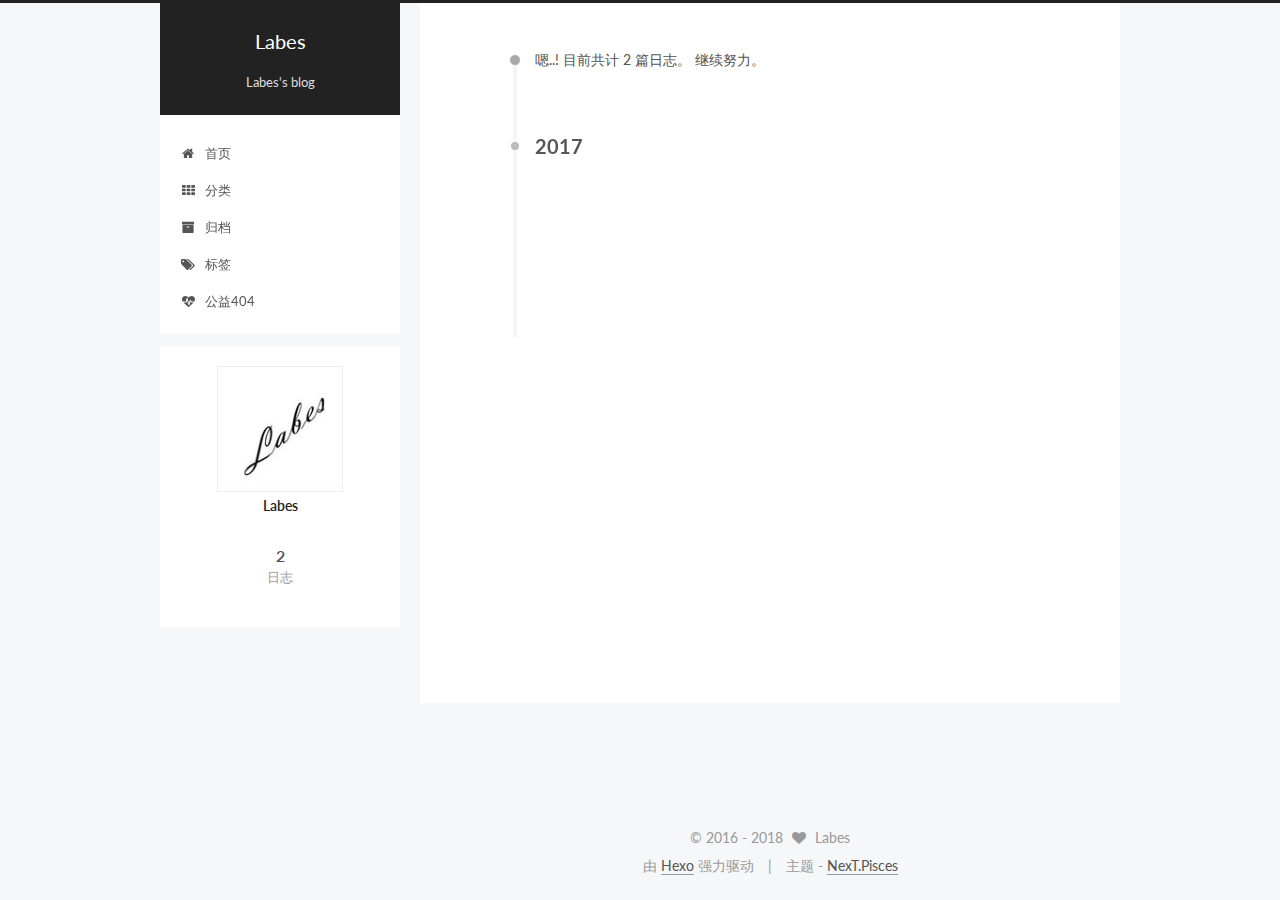
==== commit c2f1a365: "Site updated: 2018-01-14 12:51:35" ====
--- a/archives/index.html
+++ b/archives/index.html
@@ -440,7 +440,7 @@
         <div class="copyright" >
   
   &copy;  2016 - 
-  <span itemprop="copyrightYear">2017</span>
+  <span itemprop="copyrightYear">2018</span>
   <span class="with-love">
     <i class="fa fa-heart"></i>
   </span>
--- a/css/main.css
+++ b/css/main.css
@@ -1685,7 +1685,7 @@
   width: 4px;
   height: 4px;
   border-radius: 50%;
-  background: #ffffc1;
+  background: #4a2ab3;
 }
 .links-of-blogroll {
   font-size: 13px;
